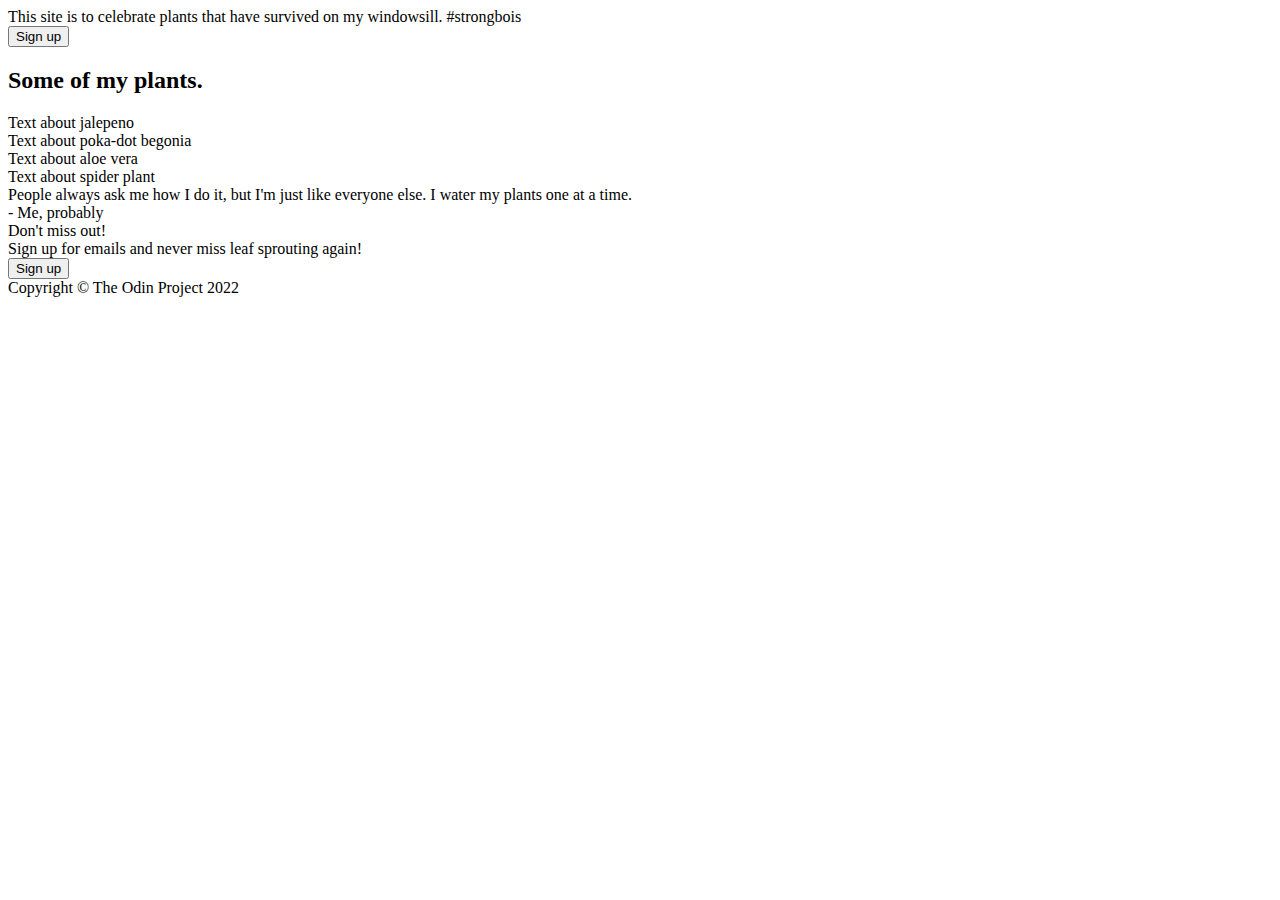
==== landing-page/index.html @ 9ab82fb2 "draft landing page layout" ====
<html lang="en">

<head>
    <meta charset="UTF-8">
    <meta http-equiv="X-UA-Compatible" content="IE=edge">
    <meta name="viewport" content="width=device-width, initial-scale=1.0">
    <title>Bay Window Gardener</title>
</head>

<body>
    <div class="header">
        <div class="logo">
            <img src="" alt="">
        </div>
        <div class="headerlinks">
            <a href=""></a>
            <a href=""></a>
            <a href=""></a>
        </div>
    </div>
    <div class="titleandimage">
        <div class="title">
            <title>This is a PlantSite</title>
            <div>This site is to celebrate plants that have survived on my windowsill. #strongbois</div>
            <button>Sign up</button>
        </div>
        <div class="image">
            <img src="" alt="">
        </div>
    </div>
    <div class="sectwo">
        <div class="h2">
            <h2>Some of my plants.</h2>
        </div>
        <div class="plantpics">
            <div class="plant">
                <img src="" alt="">
                <div>Text about jalepeno</div>
            </div>
            <div class="plant">
                <img src="" alt="">
                <div>Text about poka-dot begonia</div>
            </div>
            <div class="plant">
                <img src="" alt="">
                <div>Text about aloe vera</div>
            </div>
            <div class="plant">
                <img src="" alt="">
                <div>Text about spider plant</div>
            </div>
        </div>
    </div>
    <div class="secthree">
        <div>People always ask me how I do it, but I'm just like everyone else. I water my plants one at a time.</div>
        <div> - Me, probably</div>
    </div>
    <div class="secfour">
        <div class="signupbox">
            <div class="signtext">
                <div>Don't miss out!</div>
                <div>Sign up for emails and never miss leaf sprouting again!</div>
            </div>
            <div class="button">
                <button>Sign up</button>
            </div>
        </div>
    </div>
    <div class="footer">
        <div>Copyright © The Odin Project 2022</div>
    </div>
</body>

</html>
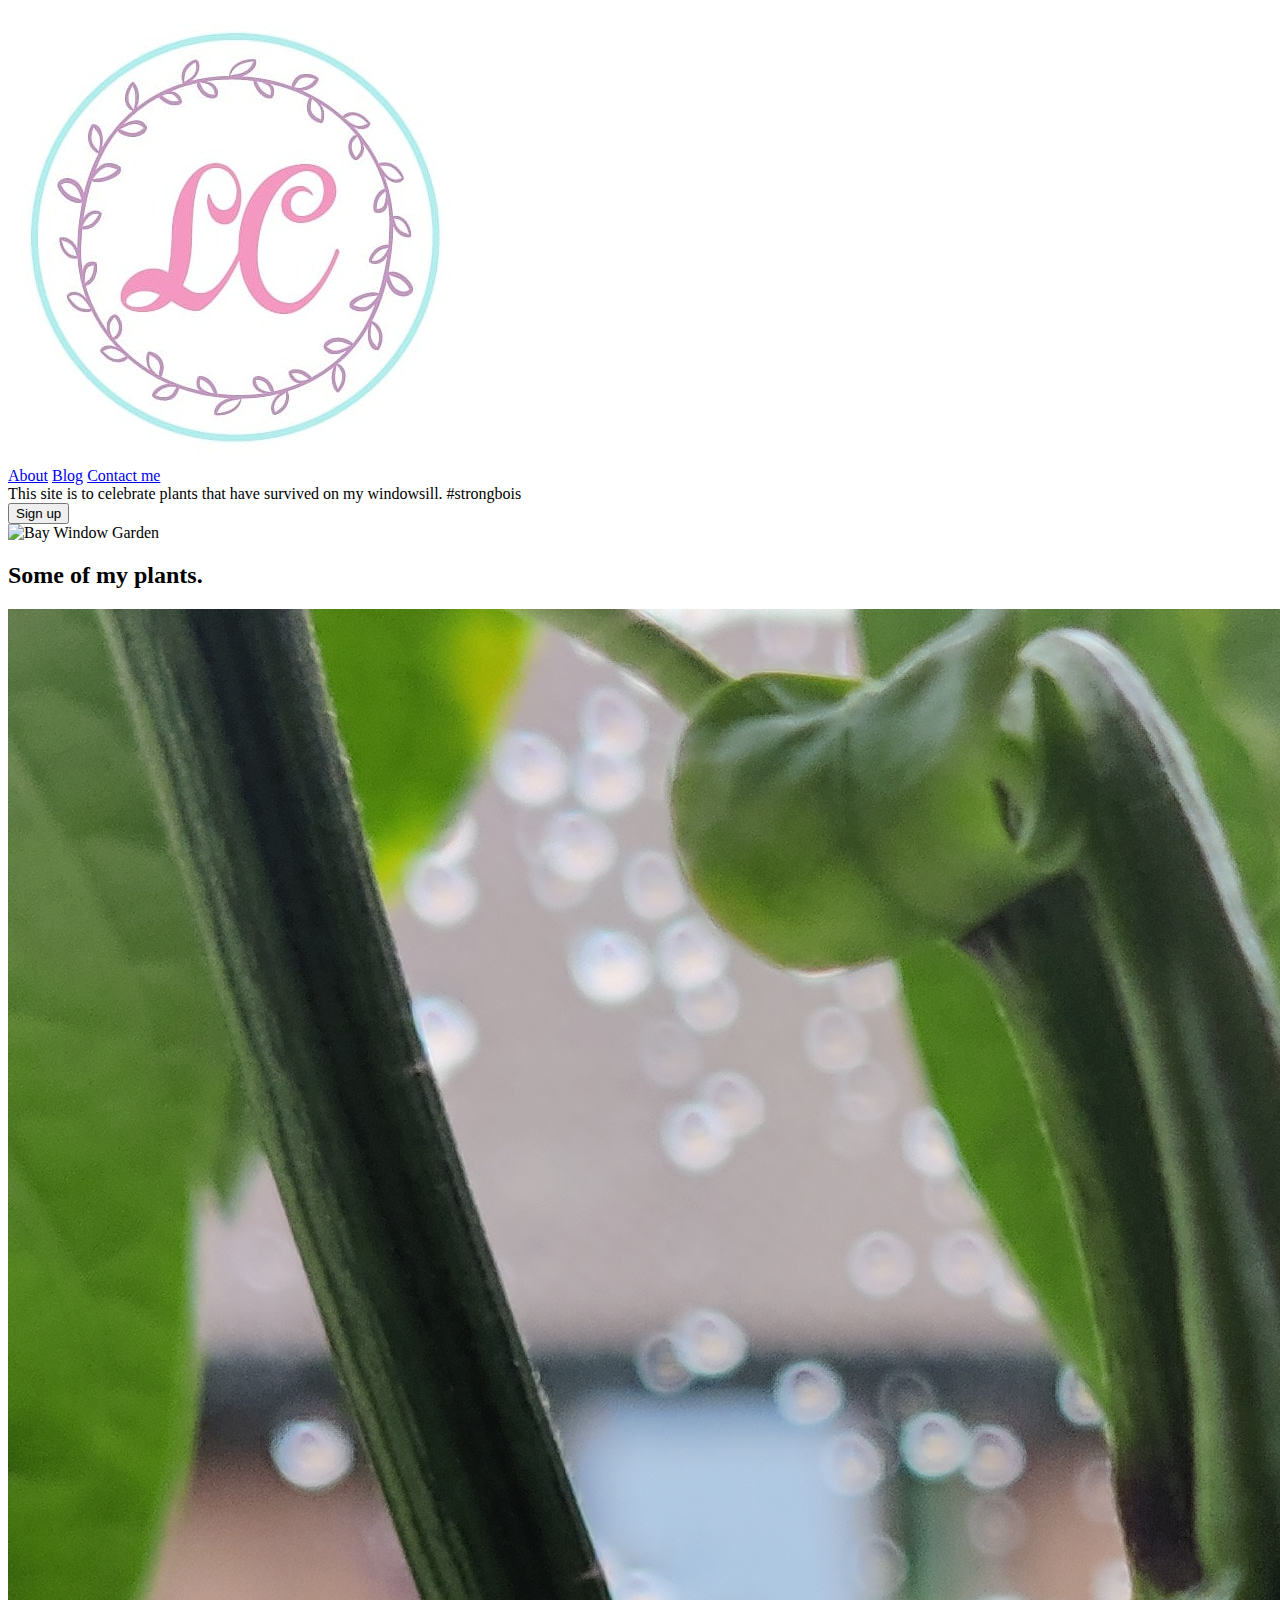
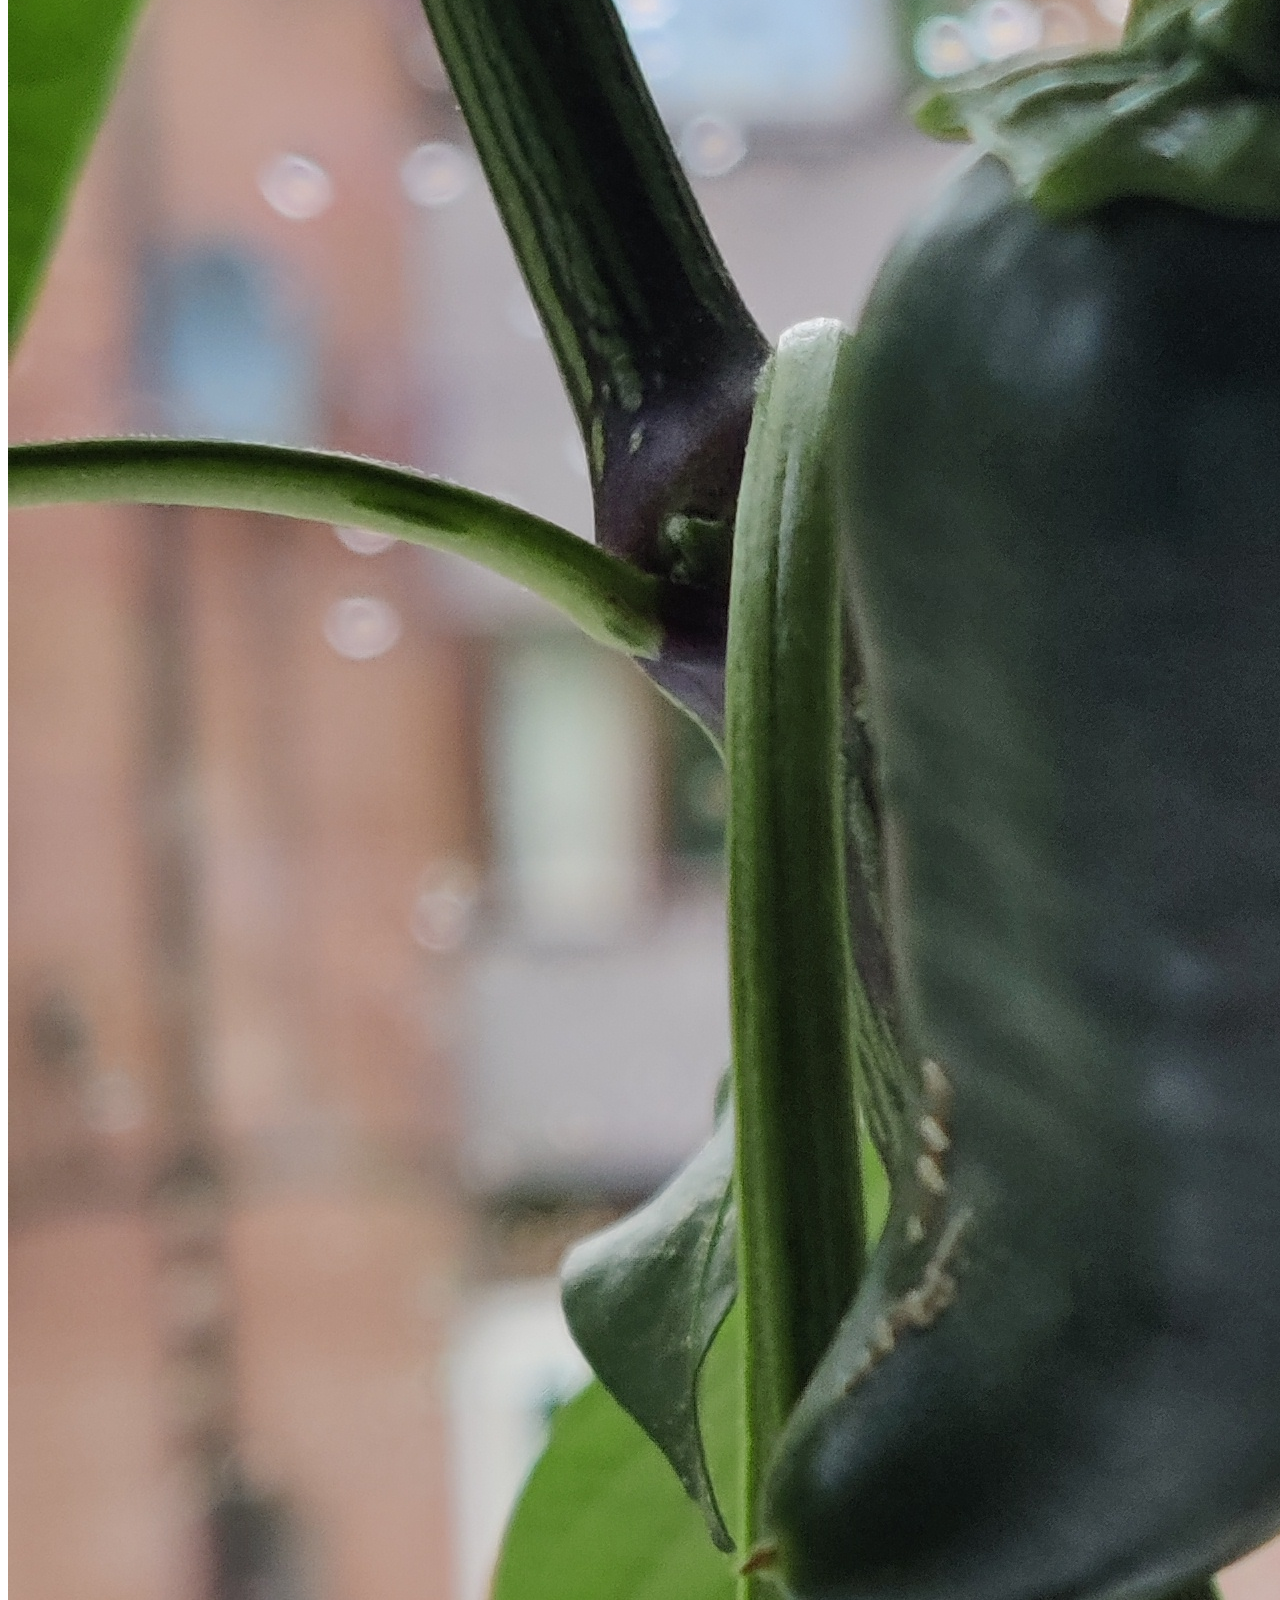
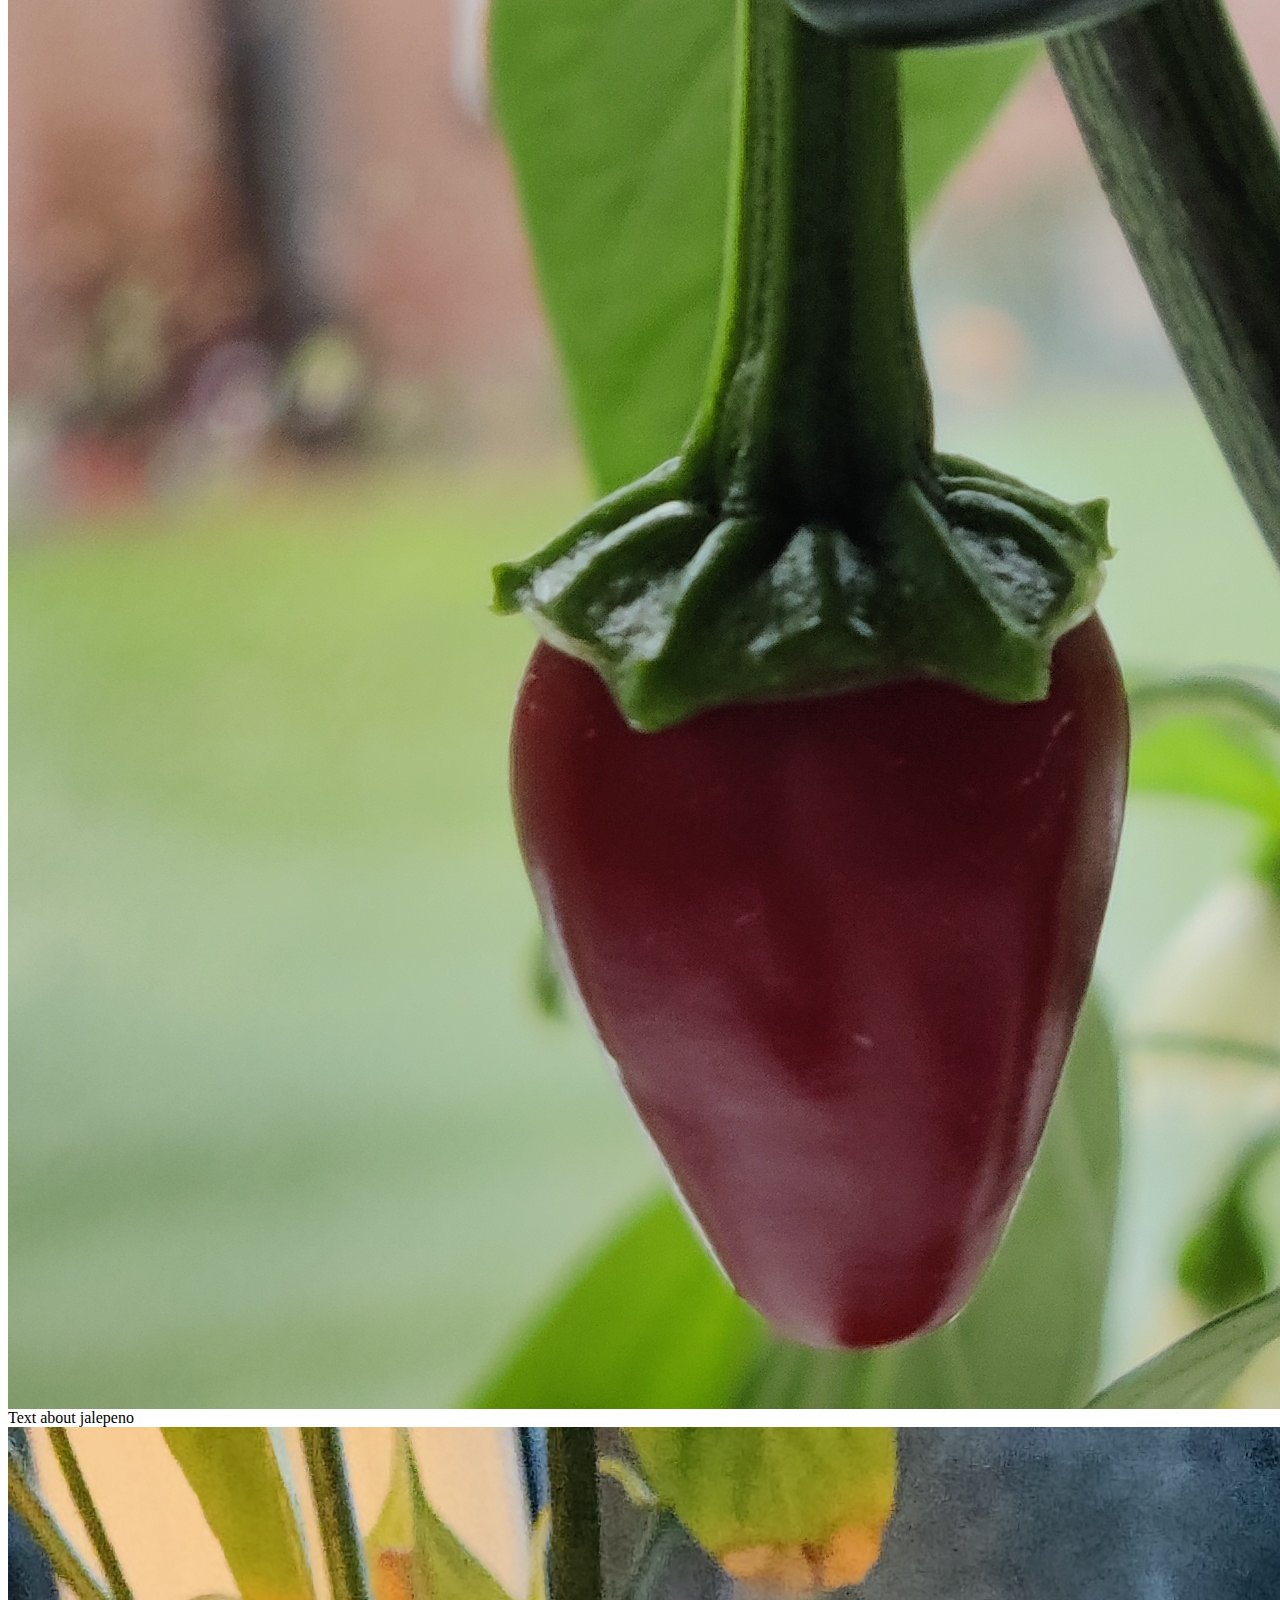
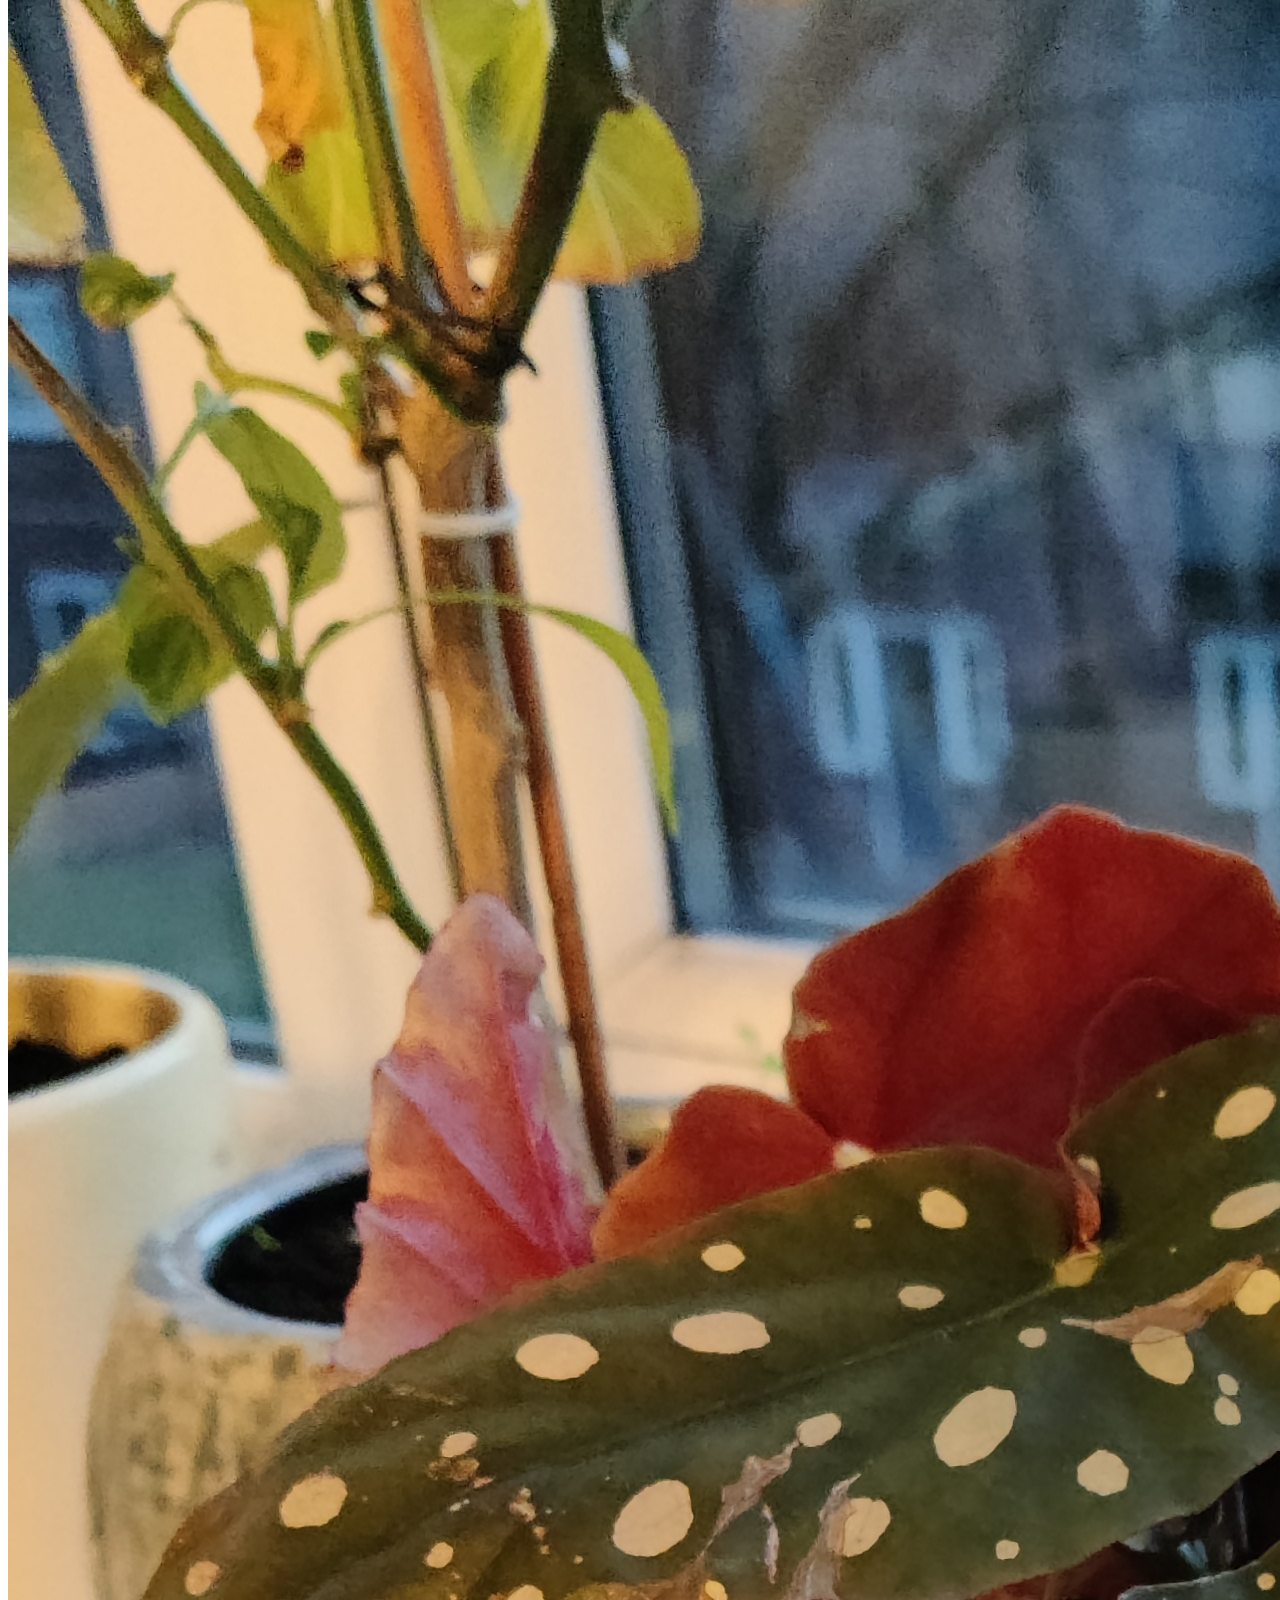
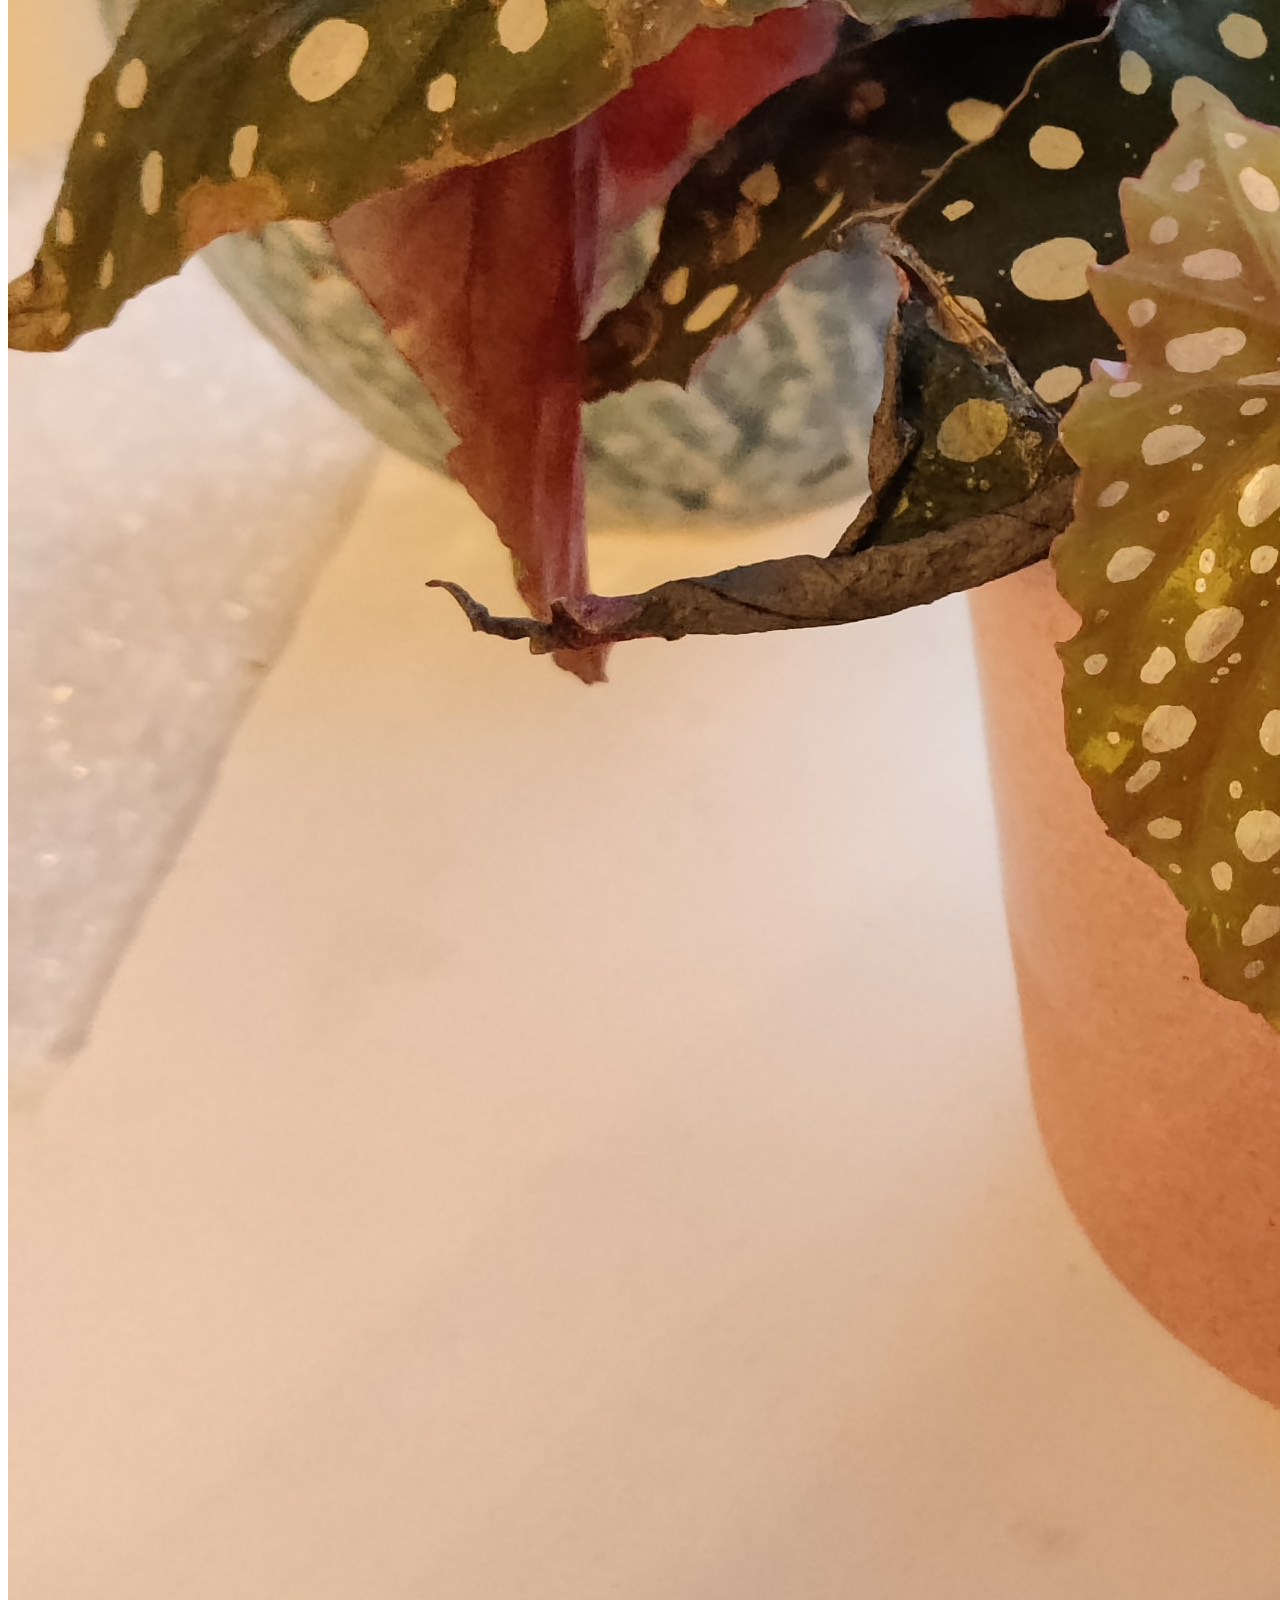
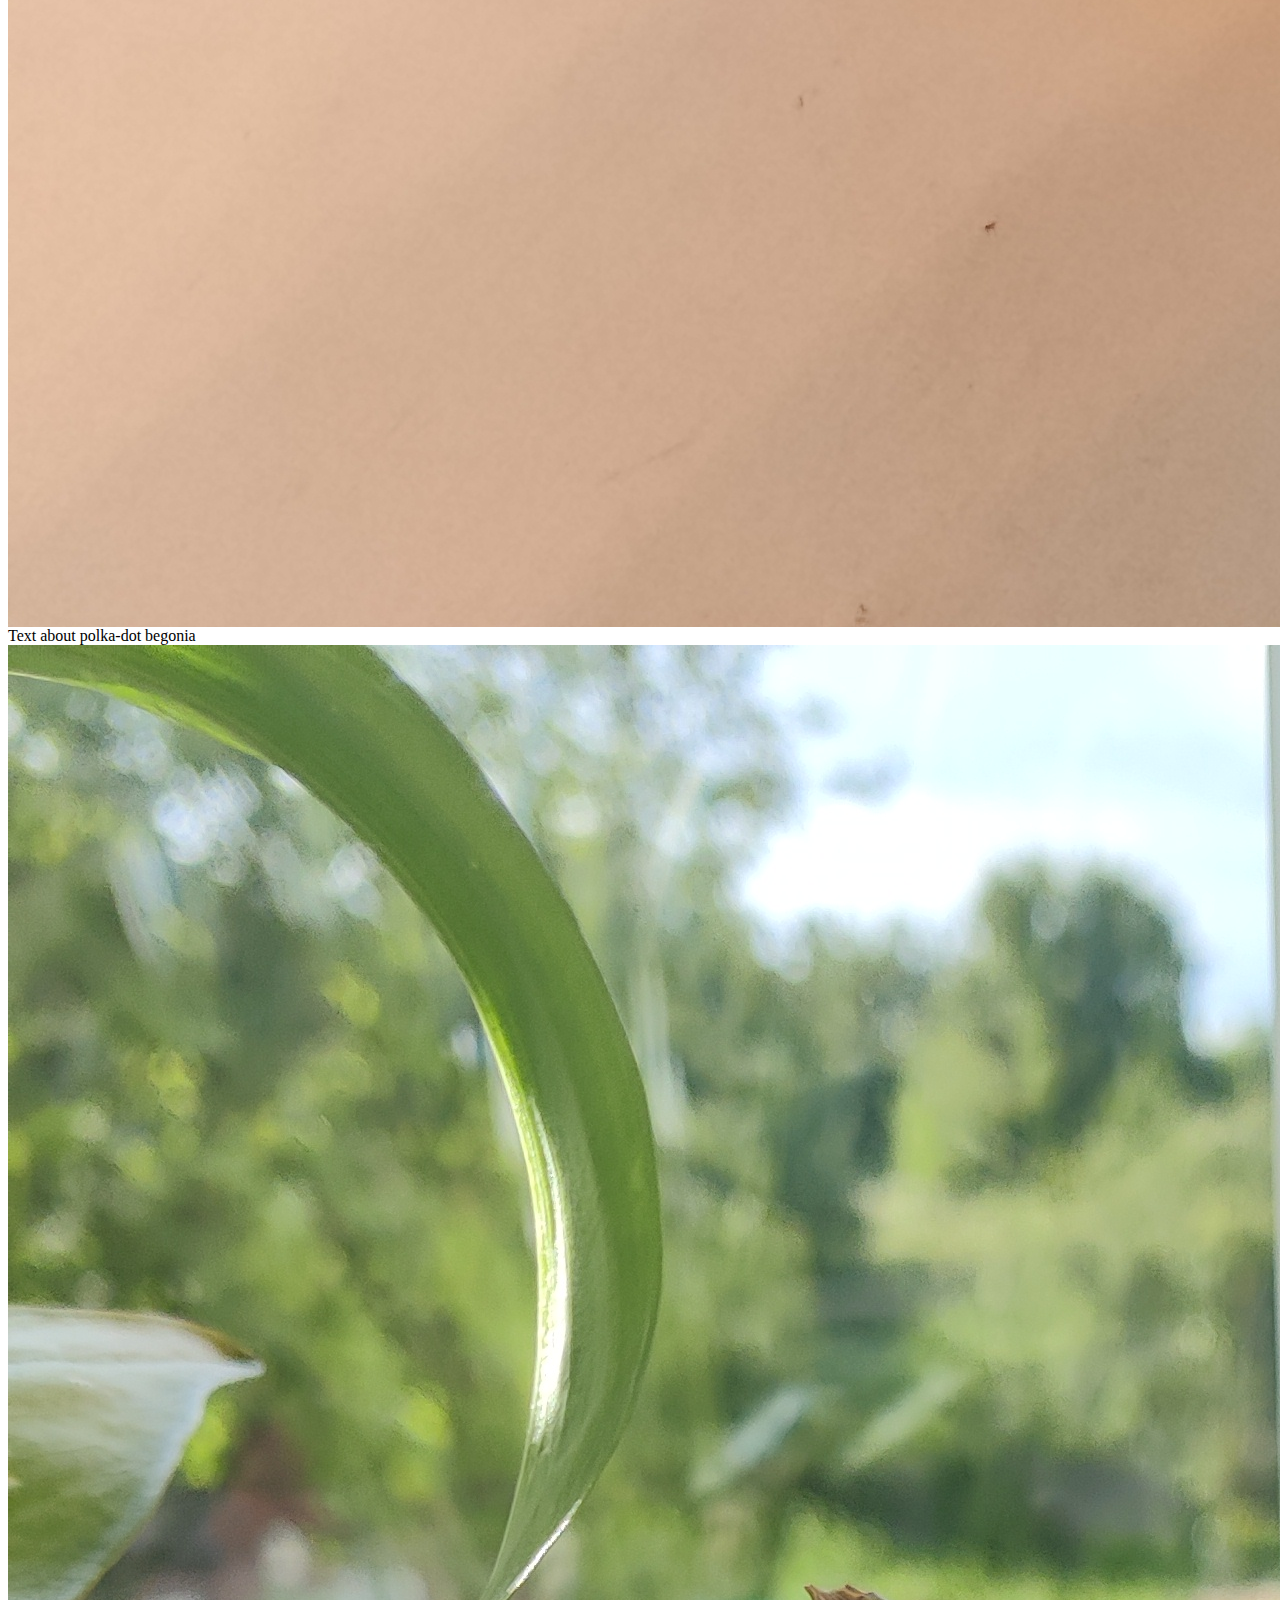
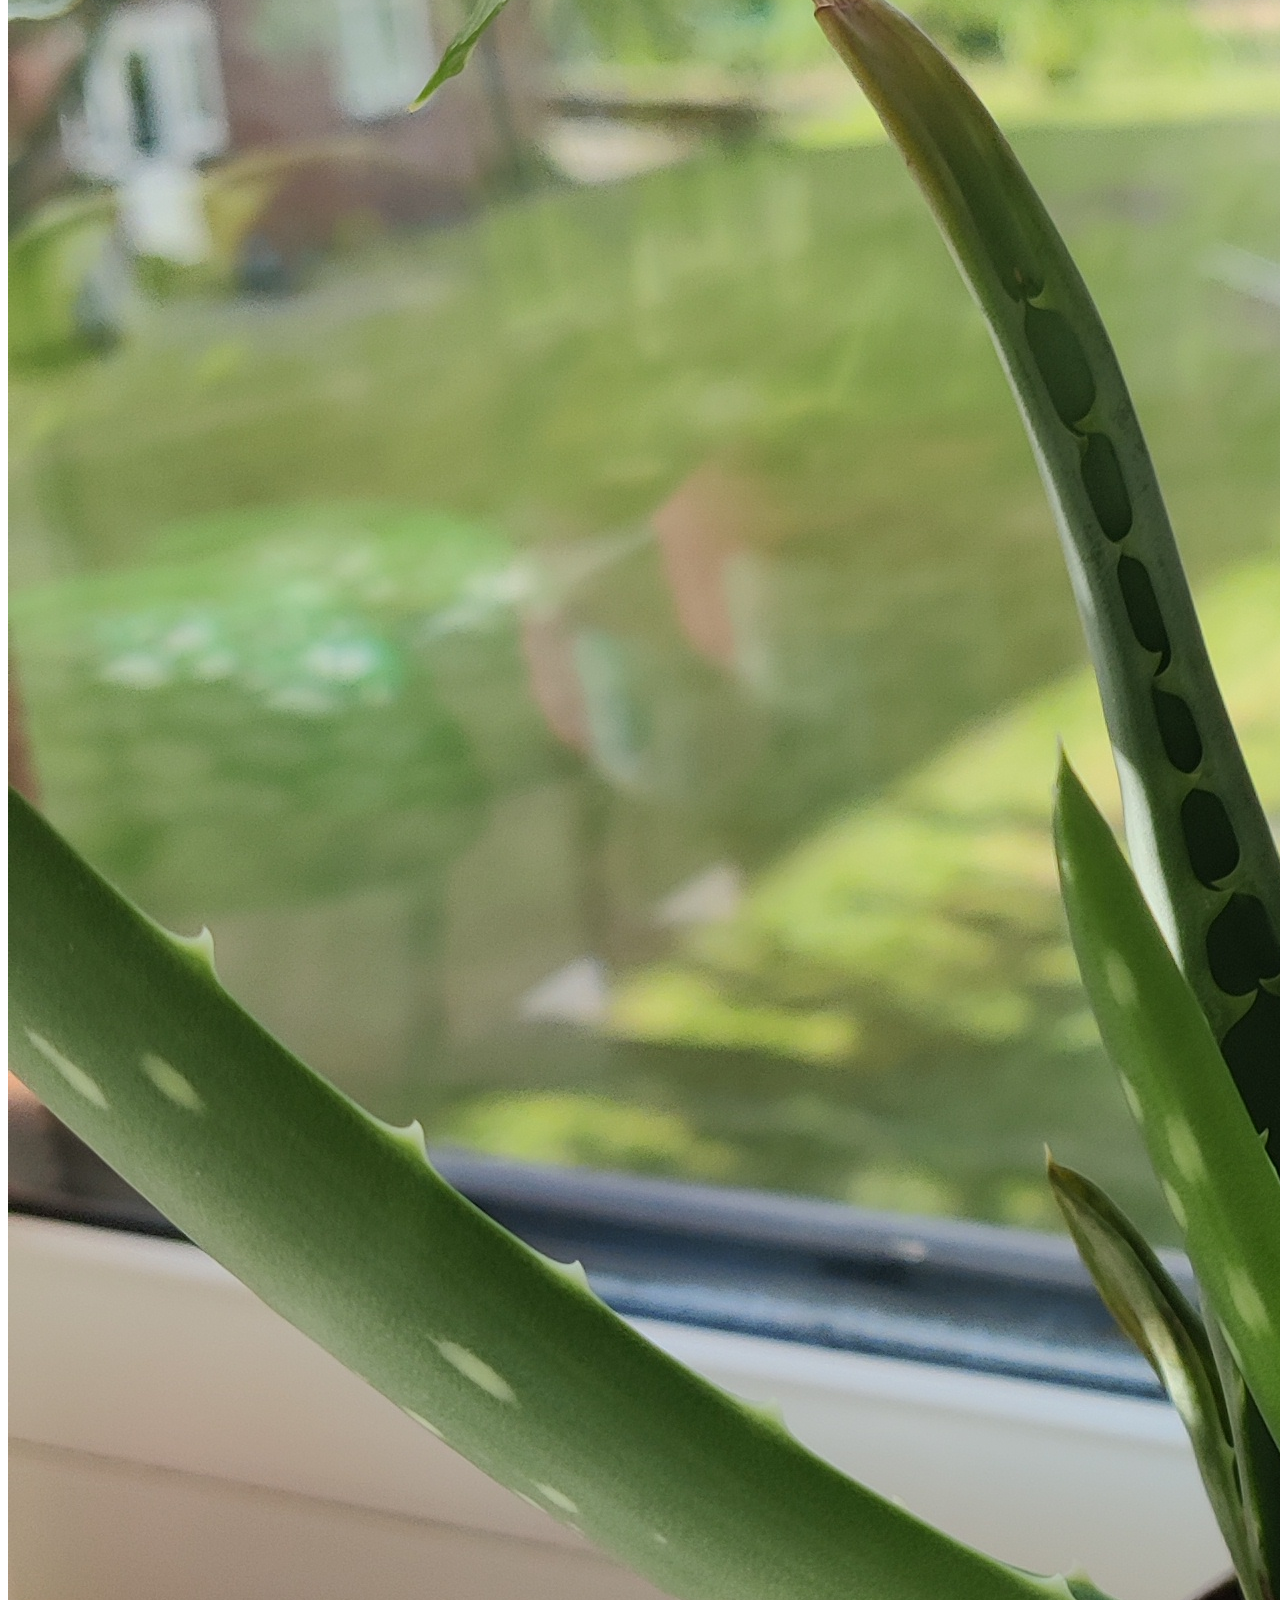
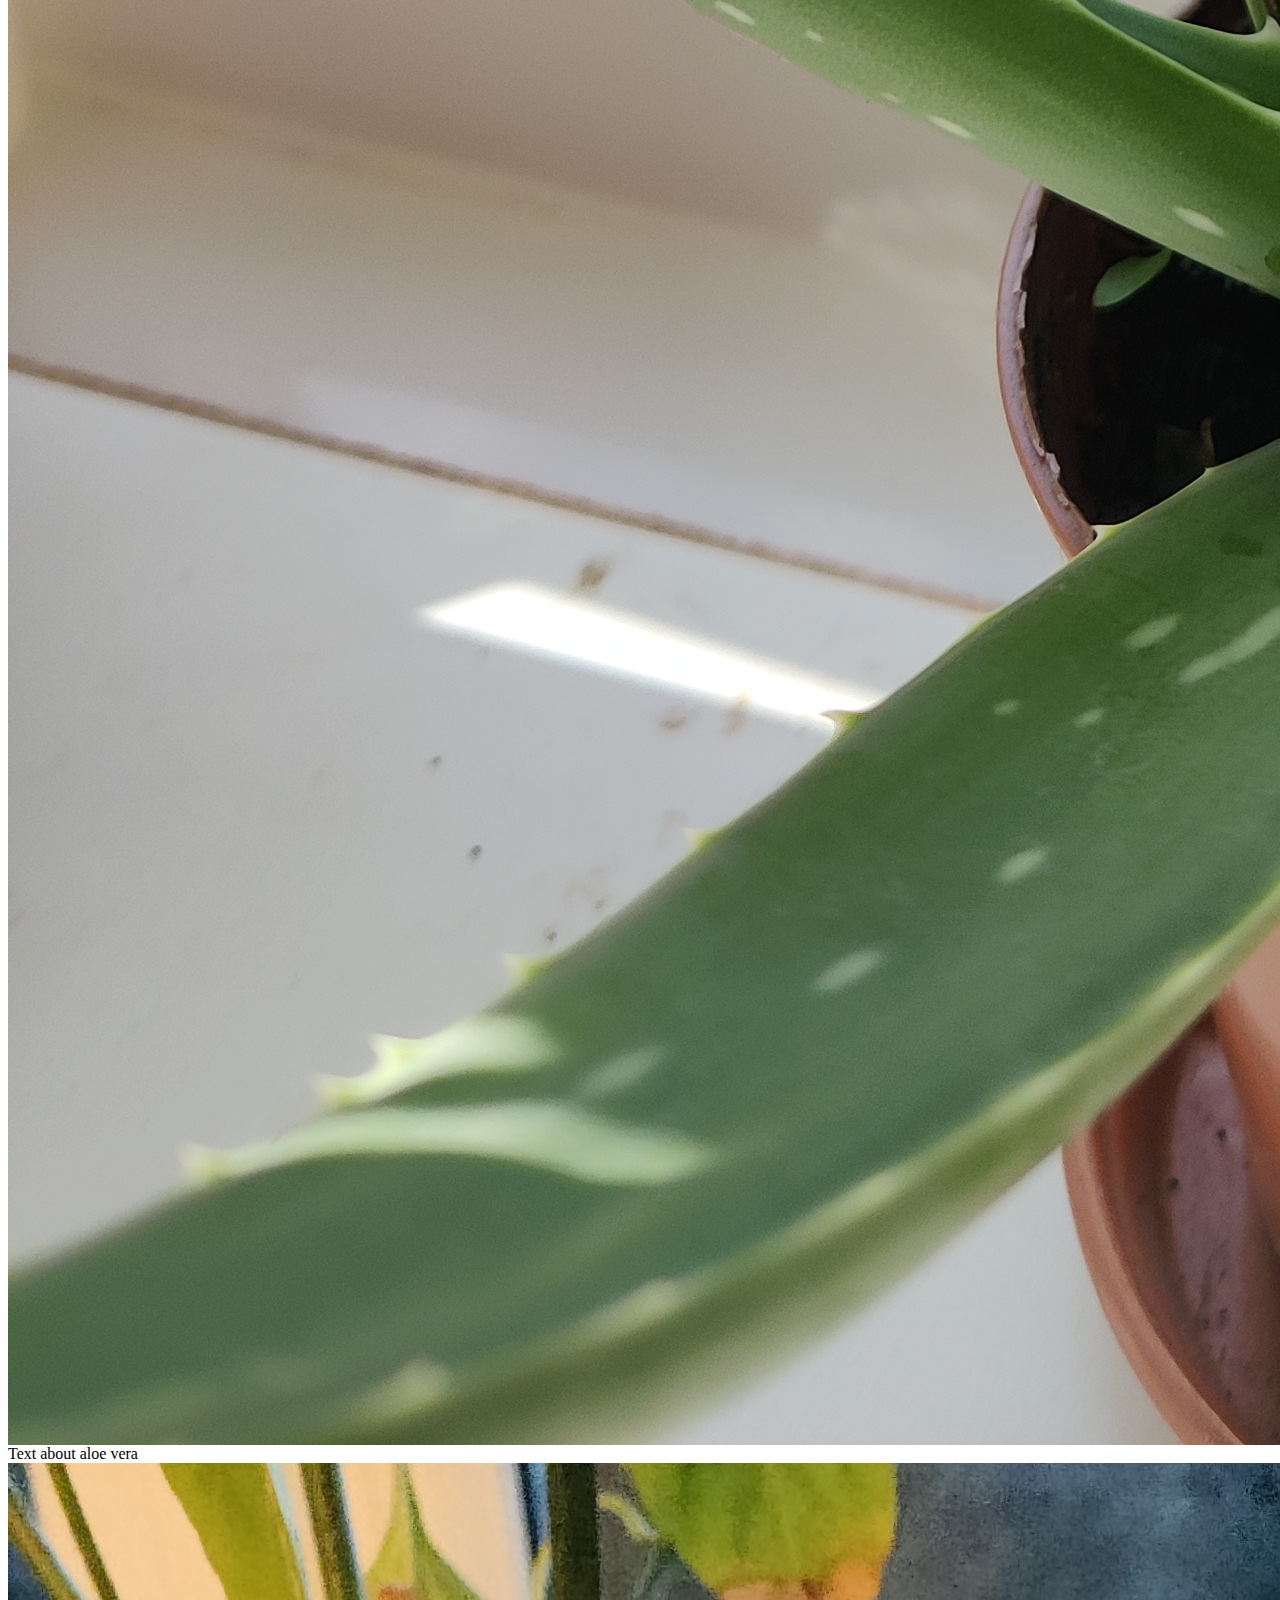
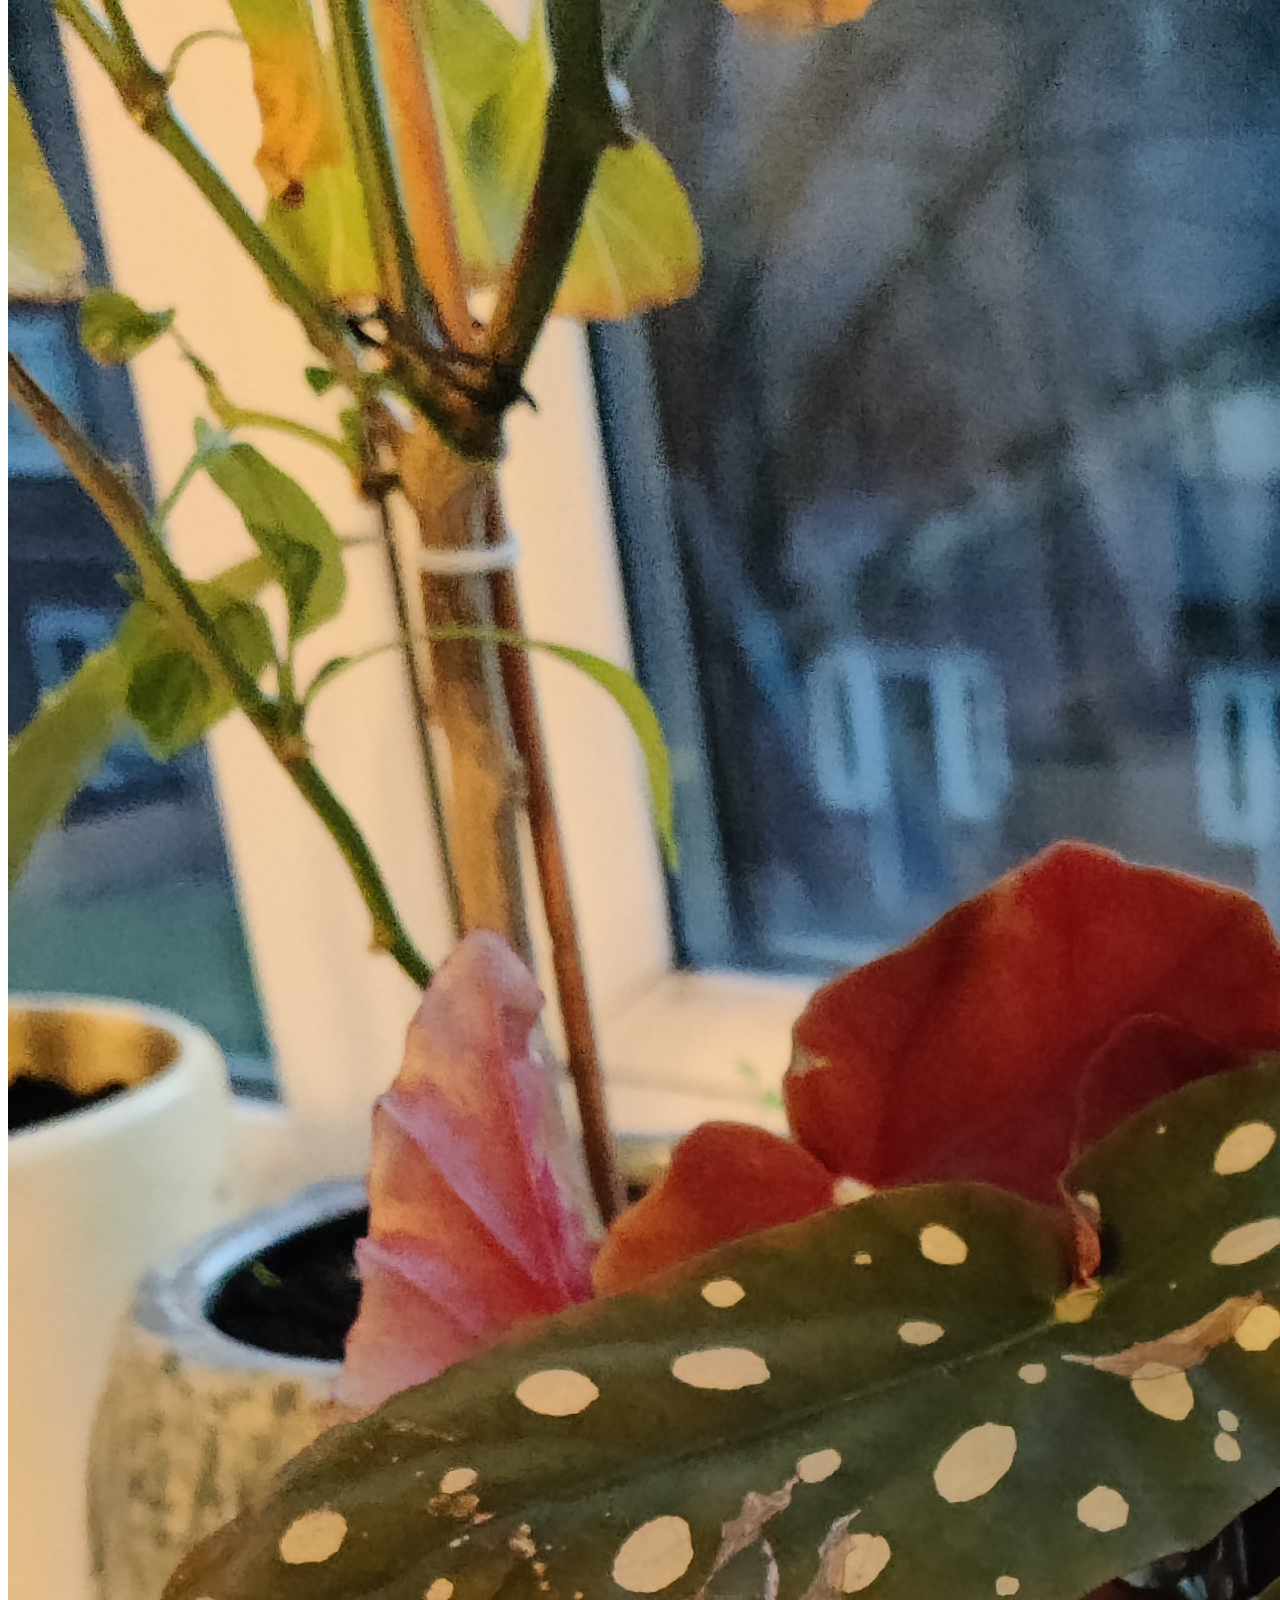
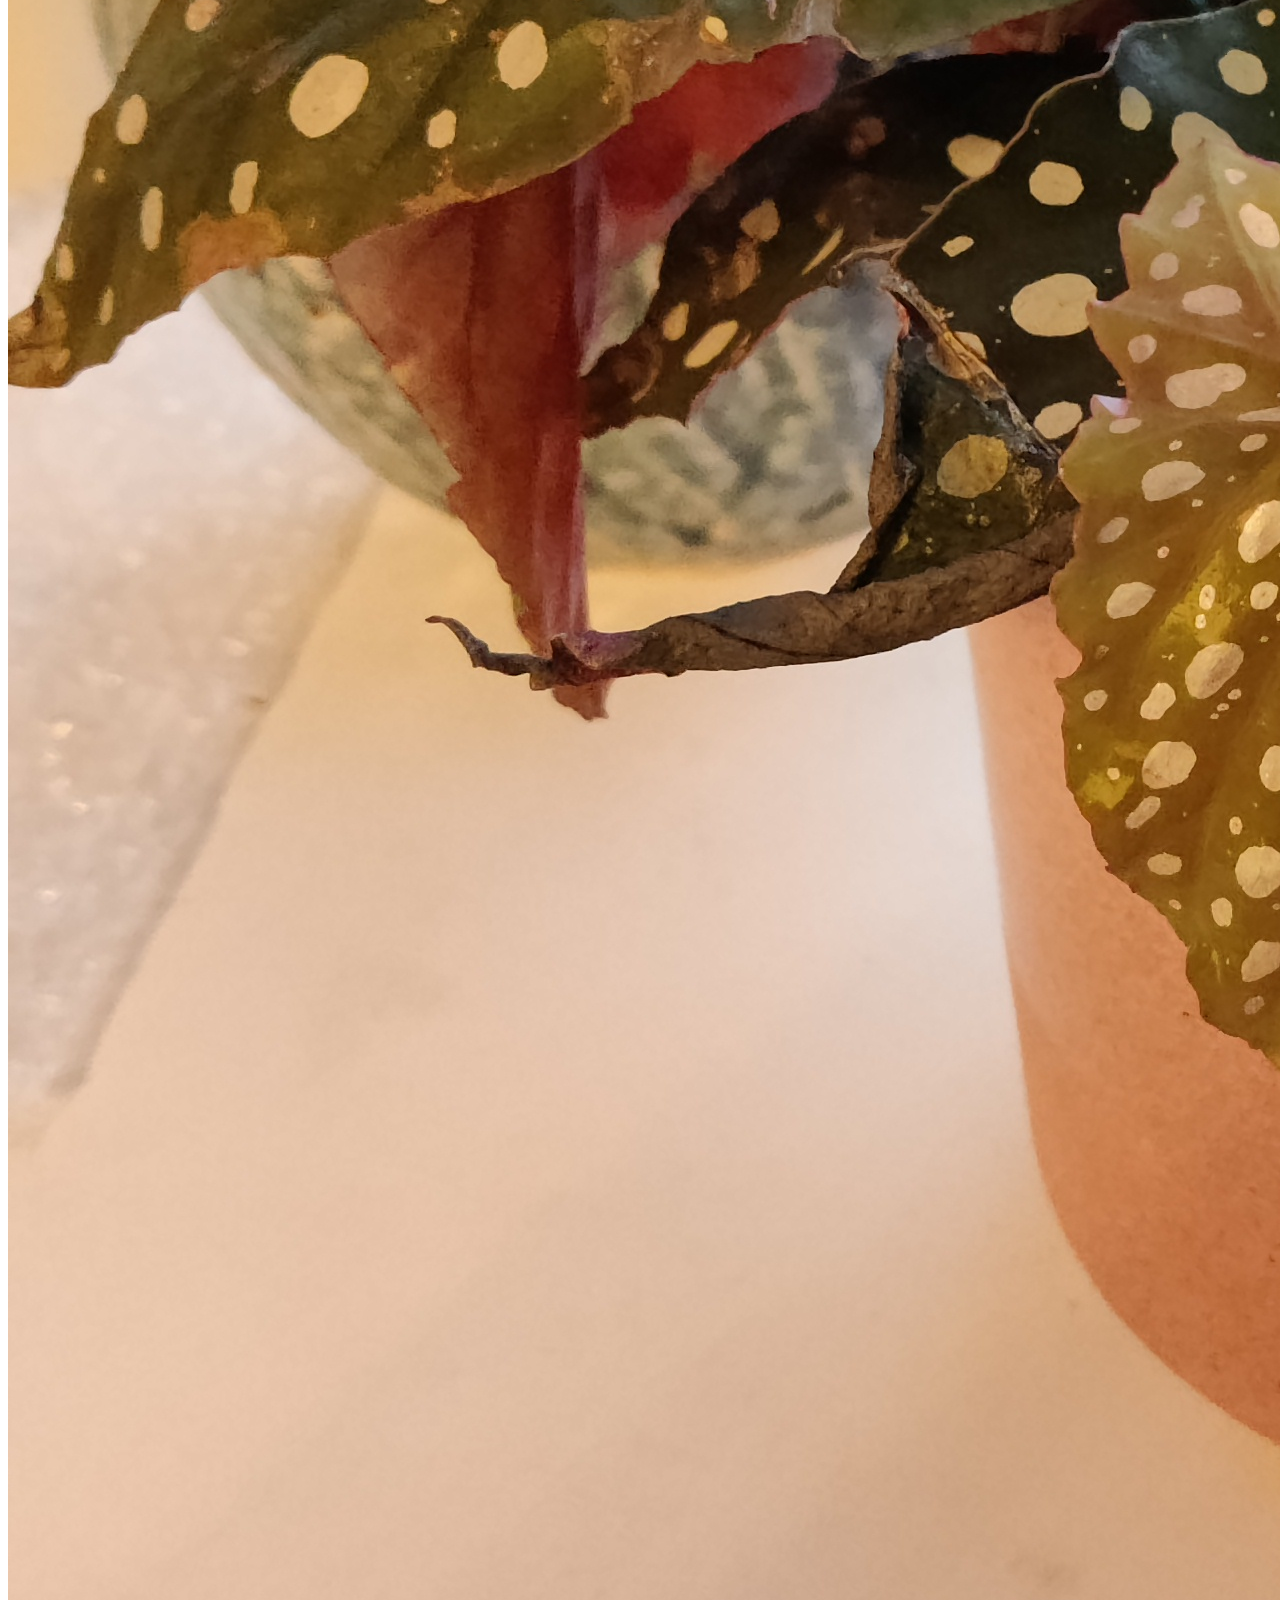
==== commit f43c04a8: "index with images and links" ====
--- a/landing-page/index.html
+++ b/landing-page/index.html
@@ -10,12 +10,12 @@
 <body>
     <div class="header">
         <div class="logo">
-            <img src="" alt="">
+            <img src="images/logo.jpg" alt="LC Logo">
         </div>
         <div class="headerlinks">
-            <a href=""></a>
-            <a href=""></a>
-            <a href=""></a>
+            <a href="#">About</a>
+            <a href="#">Blog</a>
+            <a href="#">Contact me</a>
         </div>
     </div>
     <div class="titleandimage">
@@ -25,7 +25,7 @@
             <button>Sign up</button>
         </div>
         <div class="image">
-            <img src="" alt="">
+            <img src="images/windowsill.jpg" alt="Bay Window Garden">
         </div>
     </div>
     <div class="sectwo">
@@ -34,19 +34,19 @@
         </div>
         <div class="plantpics">
             <div class="plant">
-                <img src="" alt="">
+                <img src="images/jplant.jpg" alt="jalepeno plant">
                 <div>Text about jalepeno</div>
             </div>
             <div class="plant">
-                <img src="" alt="">
-                <div>Text about poka-dot begonia</div>
+                <img src="images/polkadot.jpg" alt="polka-dot begonia">
+                <div>Text about polka-dot begonia</div>
             </div>
             <div class="plant">
-                <img src="" alt="">
+                <img src="images/aloe.jpg" alt="aloe vera">
                 <div>Text about aloe vera</div>
             </div>
             <div class="plant">
-                <img src="" alt="">
+                <img src="images/polkadot.jpg" alt="spider plant">
                 <div>Text about spider plant</div>
             </div>
         </div>
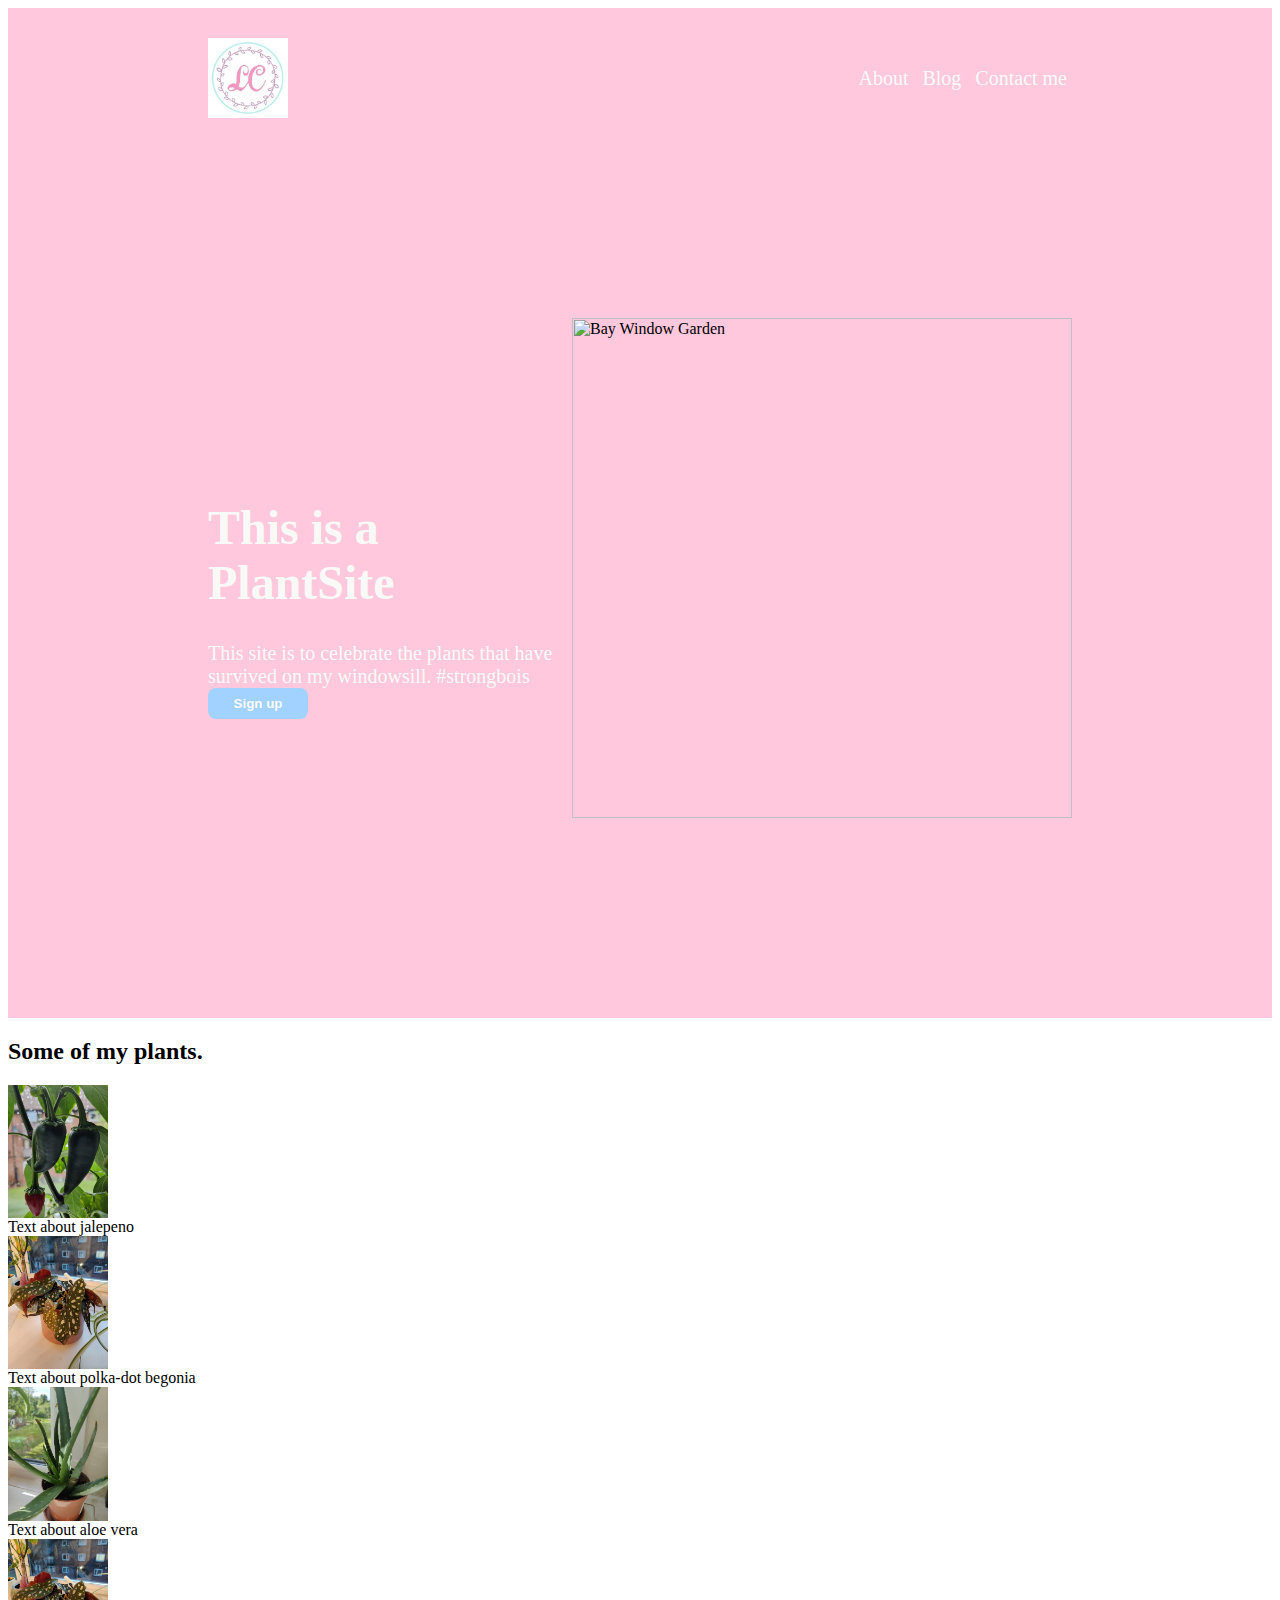
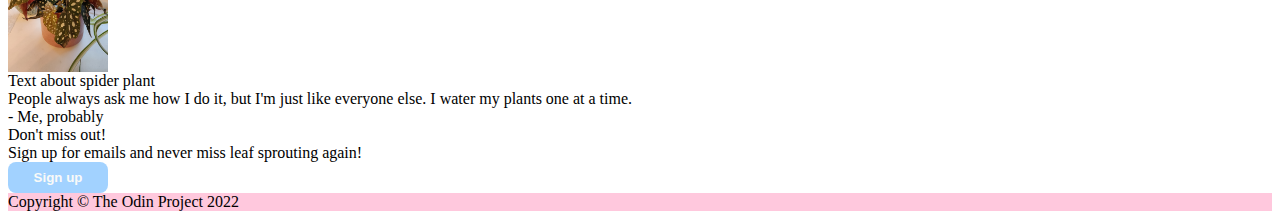
==== commit e3065f3a: "section one layout" ====
--- a/landing-page/index.html
+++ b/landing-page/index.html
@@ -5,27 +5,30 @@
     <meta http-equiv="X-UA-Compatible" content="IE=edge">
     <meta name="viewport" content="width=device-width, initial-scale=1.0">
     <title>Bay Window Gardener</title>
+    <link rel="stylesheet" href="style.css">
 </head>
 
 <body>
-    <div class="header">
-        <div class="logo">
-            <img src="images/logo.jpg" alt="LC Logo">
+    <div class="secone">
+        <div class="header">
+            <div class="logo">
+                <img src="images/logo.jpg" alt="LC Logo" width="80px" height="80px">
+            </div>
+            <div class="headerlinks">
+                <a href="#">About</a>
+                <a href="#">Blog</a>
+                <a href="#">Contact me</a>
+            </div>
         </div>
-        <div class="headerlinks">
-            <a href="#">About</a>
-            <a href="#">Blog</a>
-            <a href="#">Contact me</a>
-        </div>
-    </div>
-    <div class="titleandimage">
-        <div class="title">
-            <title>This is a PlantSite</title>
-            <div>This site is to celebrate plants that have survived on my windowsill. #strongbois</div>
-            <button>Sign up</button>
-        </div>
-        <div class="image">
-            <img src="images/windowsill.jpg" alt="Bay Window Garden">
+        <div class="titleandimage">
+            <div class="title">
+                <h1>This is a PlantSite</h1>
+                <div>This site is to celebrate the plants that have survived on my windowsill. #strongbois</div>
+                <button>Sign up</button>
+            </div>
+            <div class="image">
+                <img src="images/windowsill.jpg" alt="Bay Window Garden" width="500px" height="auto">
+            </div>
         </div>
     </div>
     <div class="sectwo">
@@ -34,19 +37,19 @@
         </div>
         <div class="plantpics">
             <div class="plant">
-                <img src="images/jplant.jpg" alt="jalepeno plant">
+                <img src="images/jplant.jpg" alt="jalepeno plant" width="100px" height="auto">
                 <div>Text about jalepeno</div>
             </div>
             <div class="plant">
-                <img src="images/polkadot.jpg" alt="polka-dot begonia">
+                <img src="images/polkadot.jpg" alt="polka-dot begonia" width="100px" height="auto">
                 <div>Text about polka-dot begonia</div>
             </div>
             <div class="plant">
-                <img src="images/aloe.jpg" alt="aloe vera">
+                <img src="images/aloe.jpg" alt="aloe vera" width="100px" height="auto">
                 <div>Text about aloe vera</div>
             </div>
             <div class="plant">
-                <img src="images/polkadot.jpg" alt="spider plant">
+                <img src="images/polkadot.jpg" alt="spider plant" width="100px" height="auto">
                 <div>Text about spider plant</div>
             </div>
         </div>
--- a/landing-page/style.css
+++ b/landing-page/style.css
@@ -0,0 +1,71 @@
+/* section one  to do = fix margins*/
+.secone {
+    background-color: #ffc8dd;
+    display: flex;
+    flex-direction: column;
+    justify-content: space-between;
+}
+
+a {
+    font-size: 20px;
+    color: #f9faf8;
+    padding: 5px;
+    text-decoration: none;
+}
+
+.header {
+    display: flex;
+    flex-direction: row;
+    justify-content: space-between;
+    align-items: center;
+    margin-top: 30px;
+    margin-left: 200px;
+    margin-right: 200px;
+}
+
+.titleandimage {
+    display: flex;
+    flex-direction: row;
+    margin: 200px;
+    justify-content: space-between;
+    align-items: center;
+}
+
+button {
+    width: 100px;
+    background-color: #a2d2ff;
+    color: #f9faf8;
+    font-weight: bolder;
+    border-radius: 8px;
+    border: #a2d2ff;
+    padding: 8px;
+}
+
+.title {
+    display: flex;
+    flex-direction: column;
+    color: #f9faf8;
+    font-size: 20px;
+    width: 400px;
+    height: 200px;
+    justify-content: space-between;
+}
+
+h1 {
+    font-size: 48px;
+    font-weight: bold;
+}
+
+
+
+/* section two */
+
+
+/* section three */
+
+/* section four */
+
+/* footer */
+.footer {
+    background-color: #ffc8dd;
+}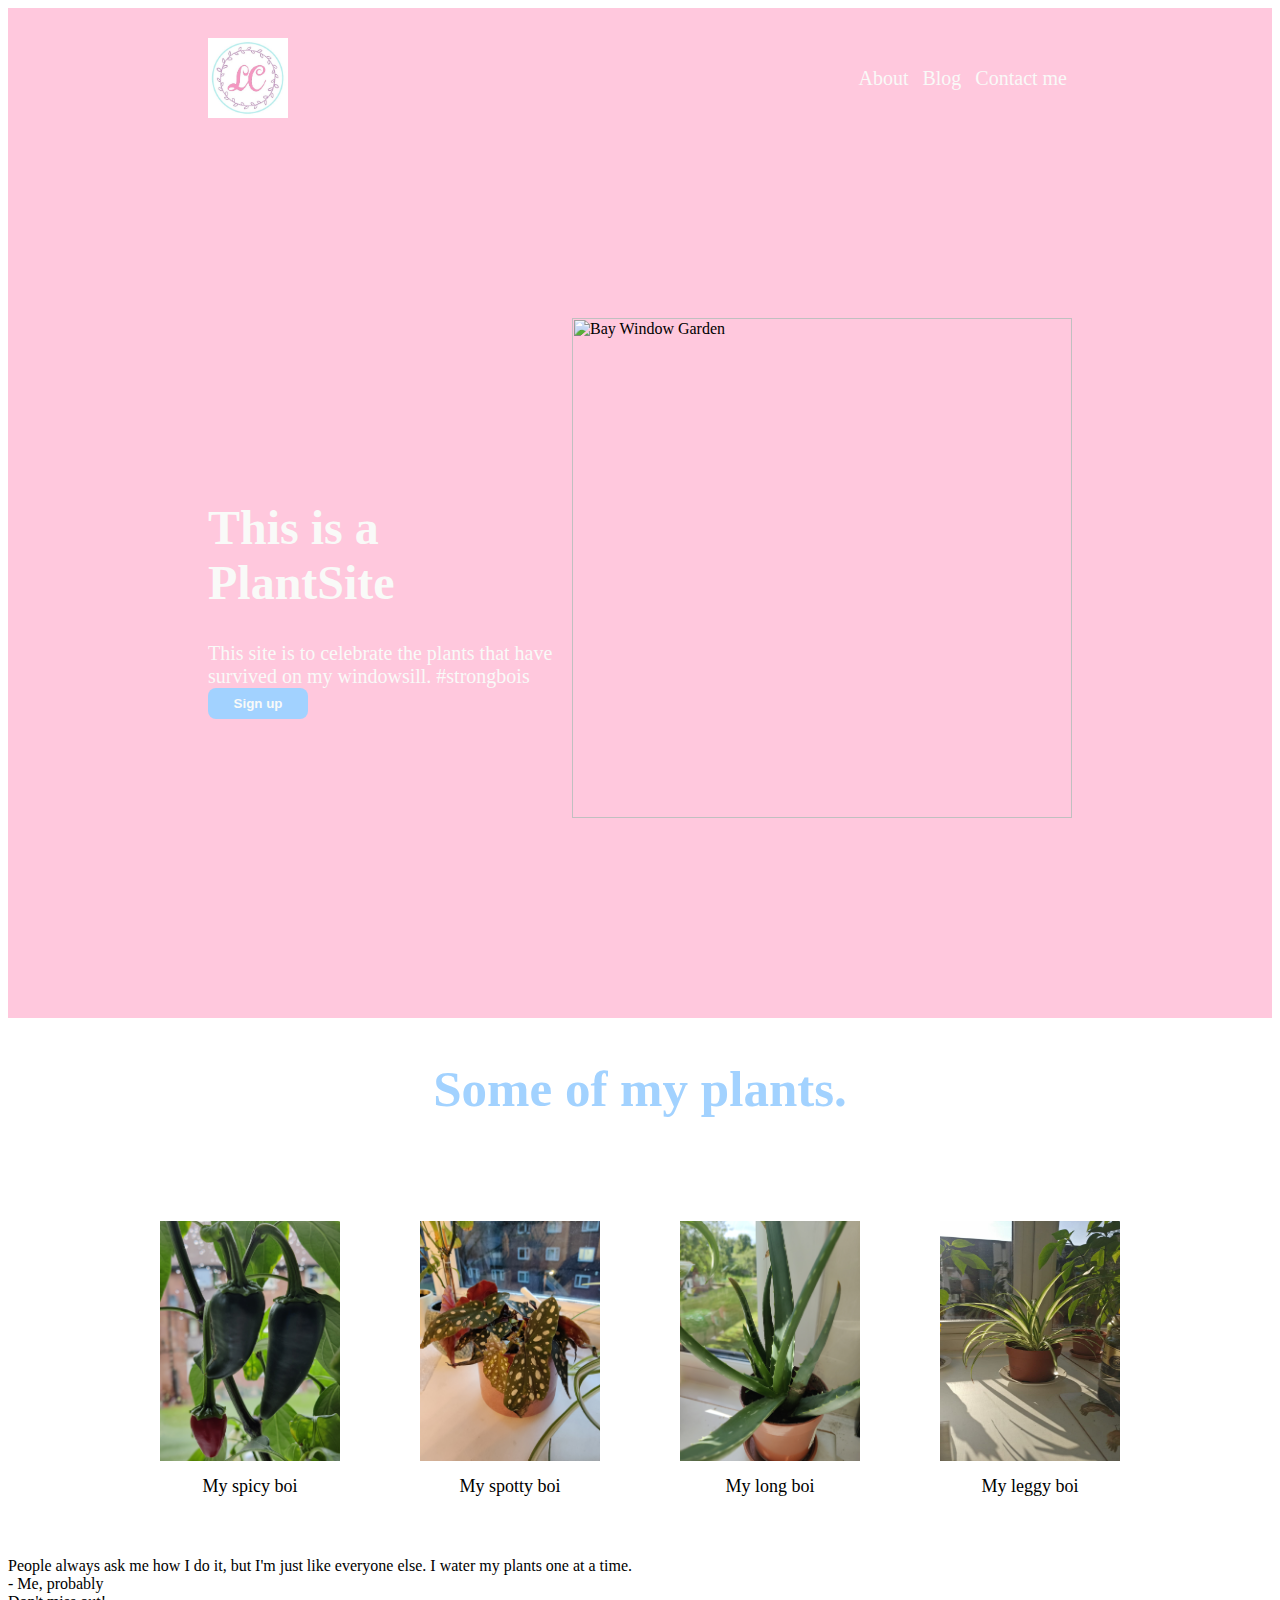
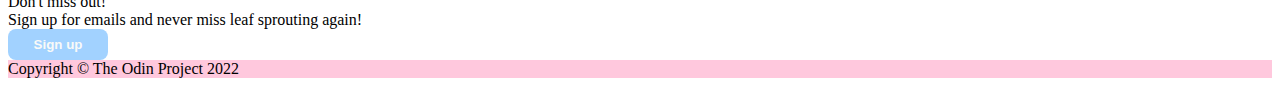
==== commit aab949c6: "section two layout" ====
--- a/landing-page/index.html
+++ b/landing-page/index.html
@@ -37,20 +37,20 @@
         </div>
         <div class="plantpics">
             <div class="plant">
-                <img src="images/jplant.jpg" alt="jalepeno plant" width="100px" height="auto">
-                <div>Text about jalepeno</div>
+                <img src="images/jplant.jpg" alt="jalepeno plant" width="180px" height="auto">
+                <div>My spicy boi</div>
             </div>
             <div class="plant">
-                <img src="images/polkadot.jpg" alt="polka-dot begonia" width="100px" height="auto">
-                <div>Text about polka-dot begonia</div>
+                <img src="images/polkadot.jpg" alt="polka-dot begonia" width="180px" height="auto">
+                <div>My spotty boi</div>
             </div>
             <div class="plant">
-                <img src="images/aloe.jpg" alt="aloe vera" width="100px" height="auto">
-                <div>Text about aloe vera</div>
+                <img src="images/aloe.jpg" alt="aloe vera" width="180px" height="auto">
+                <div>My long boi</div>
             </div>
             <div class="plant">
-                <img src="images/polkadot.jpg" alt="spider plant" width="100px" height="auto">
-                <div>Text about spider plant</div>
+                <img src="images/spider.jpg" alt="spider plant" width="180px" height="240">
+                <div>My leggy boi</div>
             </div>
         </div>
     </div>
--- a/landing-page/style.css
+++ b/landing-page/style.css
@@ -59,7 +59,34 @@
 
 
 /* section two */
+.sectwo {
+    display: flex;
+    flex-direction: column;
+    align-items: center;
+}
 
+.h2 {
+    font-size: 34px;
+    font-weight: bold;
+    color: #a2d2ff;
+}
+
+.plantpics {
+    display: flex;
+    flex-direction: row;
+    justify-content: space-between;
+}
+
+.plant {
+    width: 140px;
+    margin: 60px;
+    border: 20px;
+    display: flex;
+    flex-direction: column;
+    align-items: center;
+    font-size: 18px;
+    gap: 15px;
+}
 
 /* section three */
 
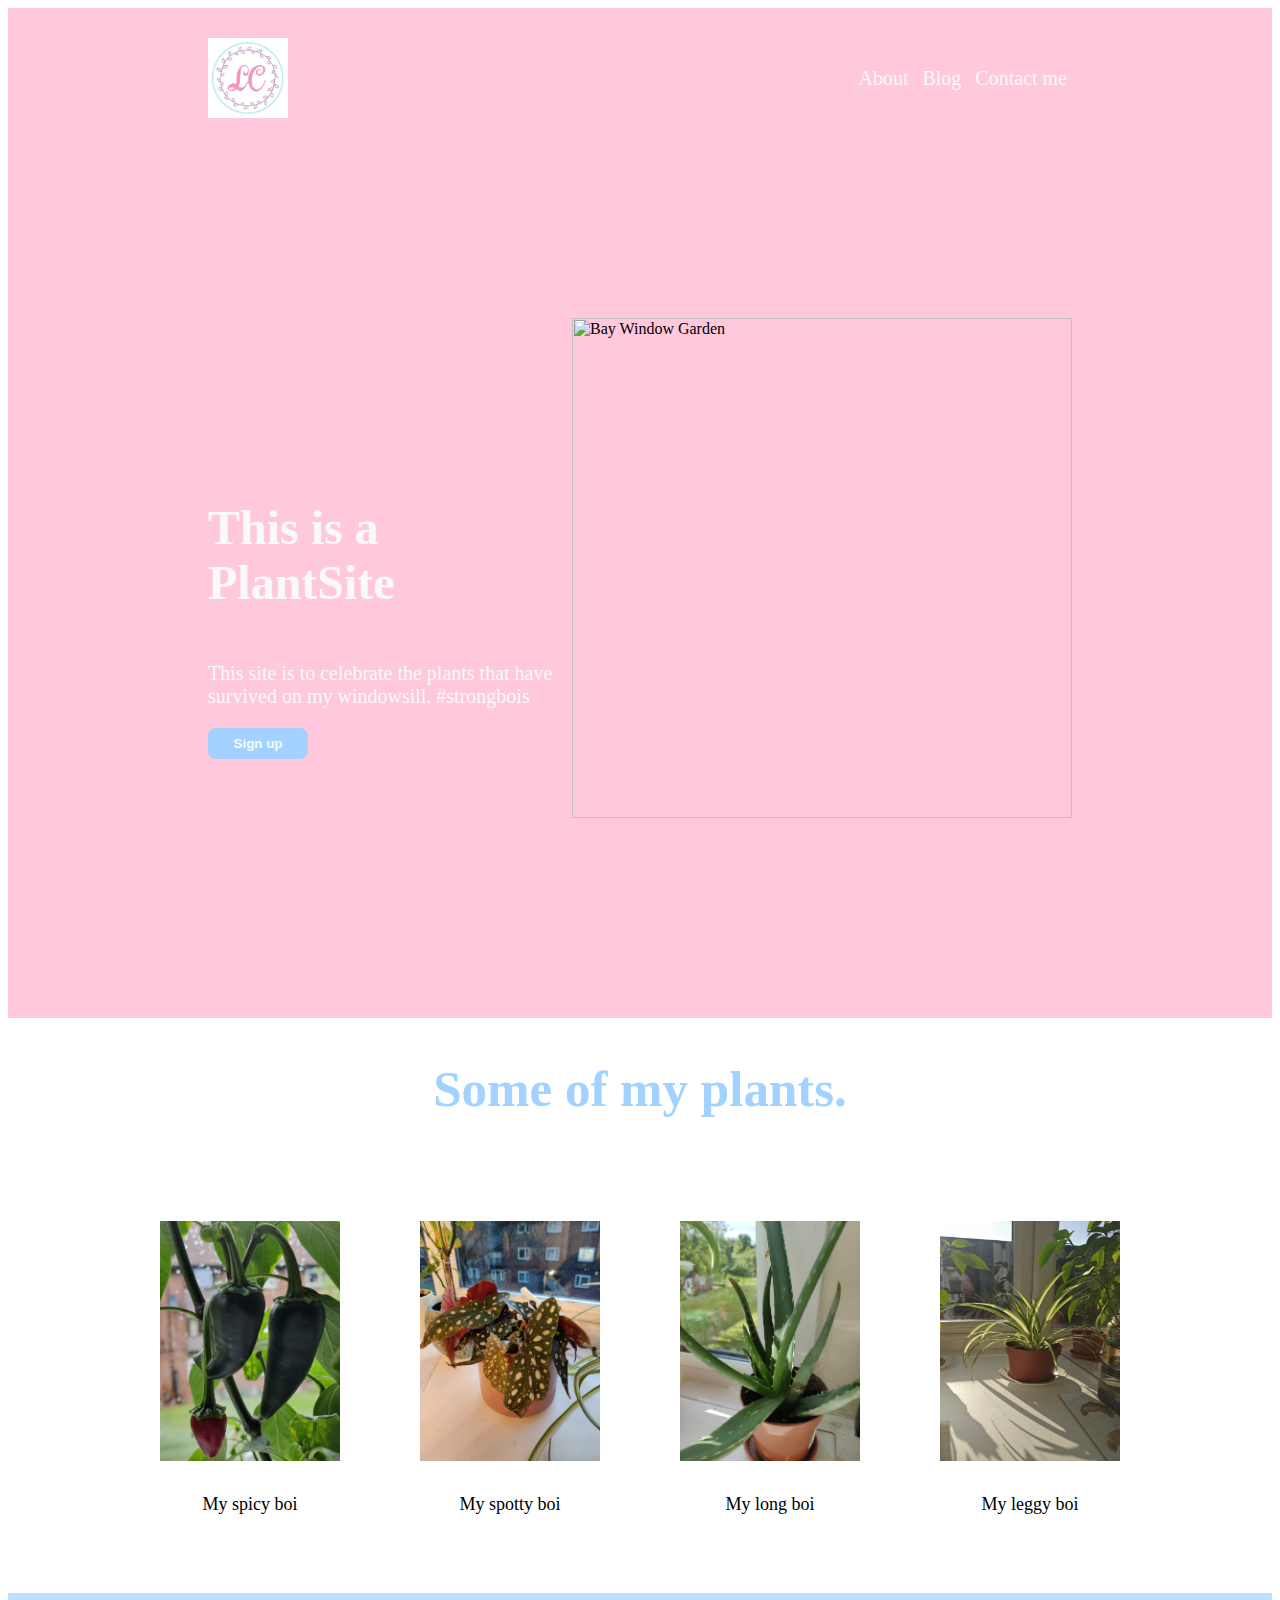
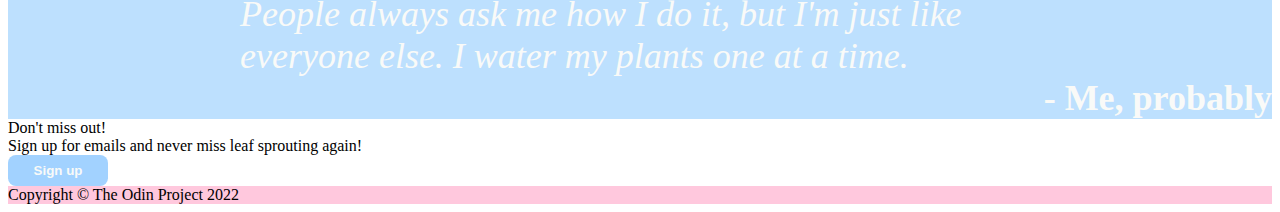
==== commit 861de41c: "section three layout" ====
--- a/landing-page/index.html
+++ b/landing-page/index.html
@@ -23,7 +23,7 @@
         <div class="titleandimage">
             <div class="title">
                 <h1>This is a PlantSite</h1>
-                <div>This site is to celebrate the plants that have survived on my windowsill. #strongbois</div>
+                <p>This site is to celebrate the plants that have survived on my windowsill. #strongbois</p>
                 <button>Sign up</button>
             </div>
             <div class="image">
@@ -38,25 +38,25 @@
         <div class="plantpics">
             <div class="plant">
                 <img src="images/jplant.jpg" alt="jalepeno plant" width="180px" height="auto">
-                <div>My spicy boi</div>
+                <p>My spicy boi</p>
             </div>
             <div class="plant">
                 <img src="images/polkadot.jpg" alt="polka-dot begonia" width="180px" height="auto">
-                <div>My spotty boi</div>
+                <p>My spotty boi</p>
             </div>
             <div class="plant">
                 <img src="images/aloe.jpg" alt="aloe vera" width="180px" height="auto">
-                <div>My long boi</div>
+                <p>My long boi</p>
             </div>
             <div class="plant">
                 <img src="images/spider.jpg" alt="spider plant" width="180px" height="240">
-                <div>My leggy boi</div>
+                <p>My leggy boi</p>
             </div>
         </div>
     </div>
     <div class="secthree">
-        <div>People always ask me how I do it, but I'm just like everyone else. I water my plants one at a time.</div>
-        <div> - Me, probably</div>
+        <em>People always ask me how I do it, but I'm just like everyone else. I water my plants one at a time.</em>
+        <strong> - Me, probably</strong>
     </div>
     <div class="secfour">
         <div class="signupbox">
--- a/landing-page/style.css
+++ b/landing-page/style.css
@@ -89,6 +89,24 @@
 }
 
 /* section three */
+.secthree {
+    background-color: #bde0fe;
+    display: flex;
+    flex-direction: column;
+    align-items: center;
+    font-size: 36px;
+    color: #f9faf8;
+}
+
+.secthree>em {
+    width: 800px;
+}
+
+.secthree>strong {
+    display: flex;
+    align-self: flex-end;
+
+}
 
 /* section four */
 
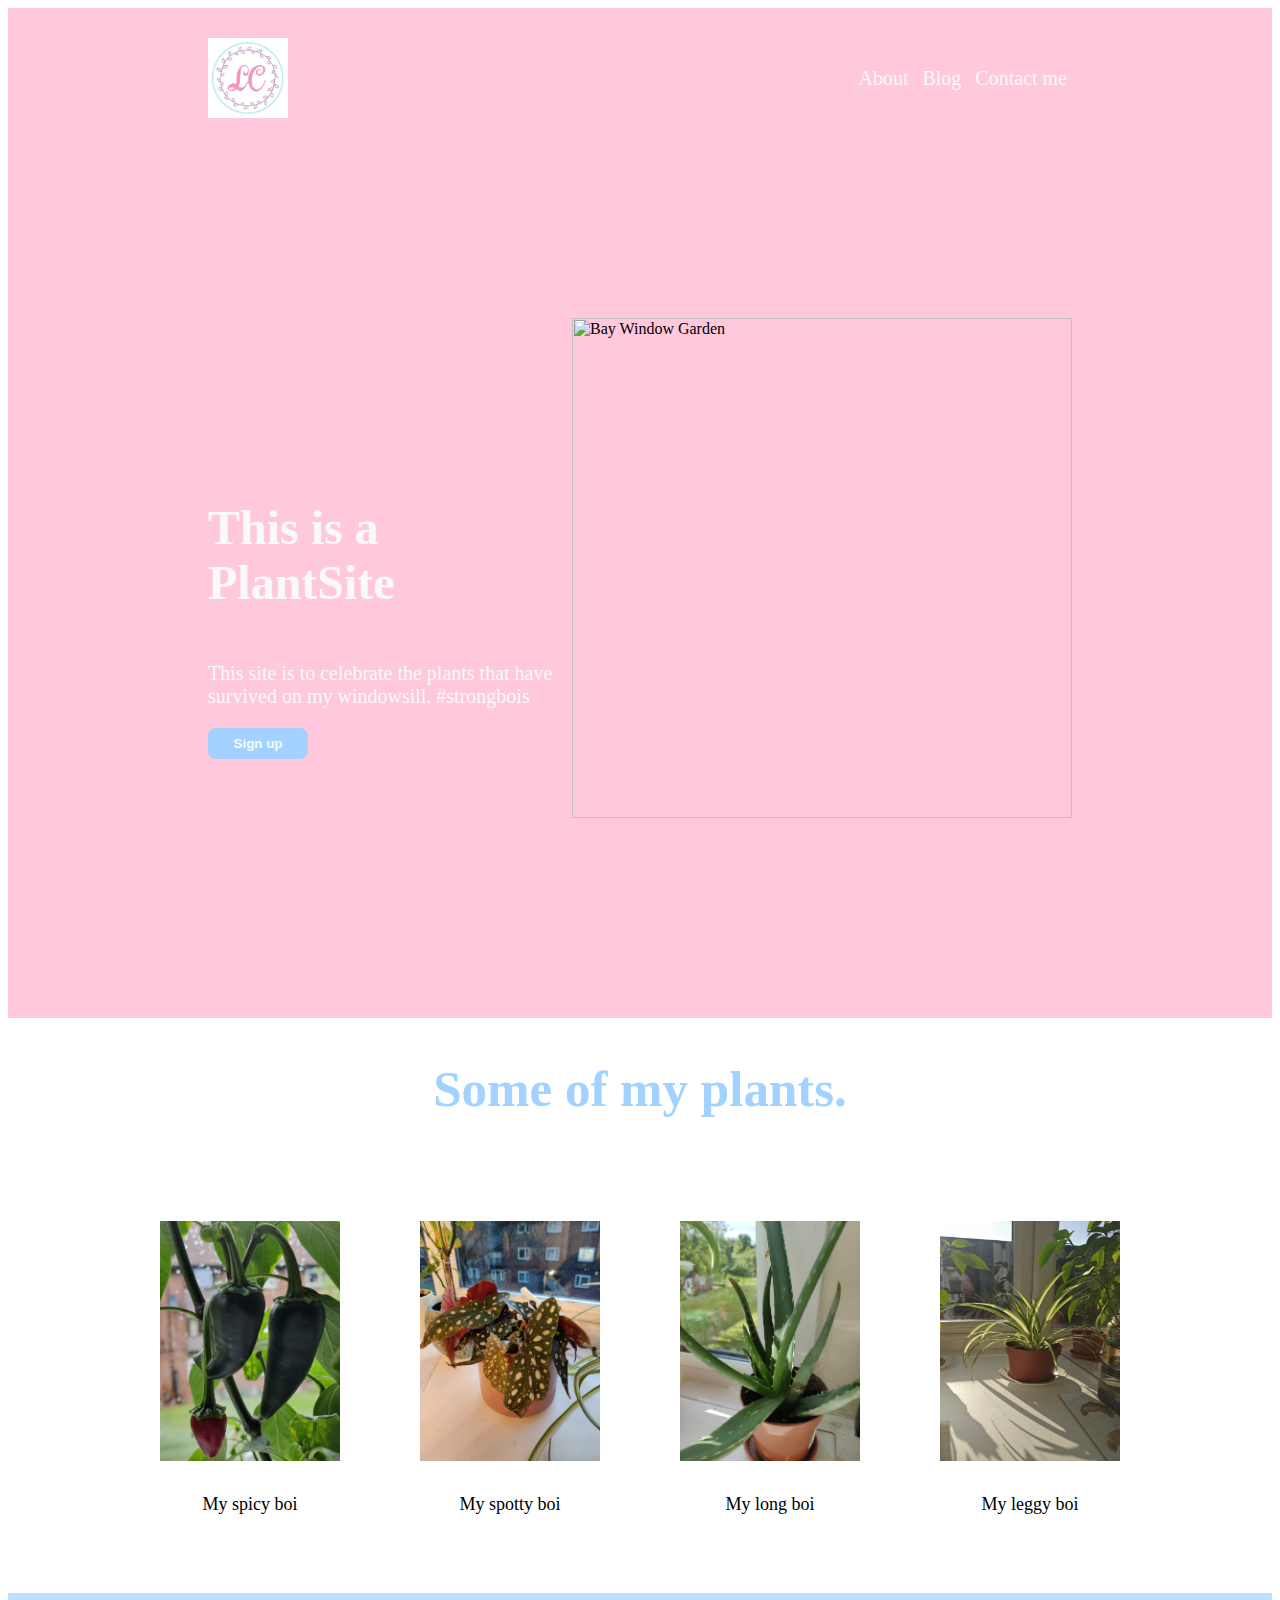
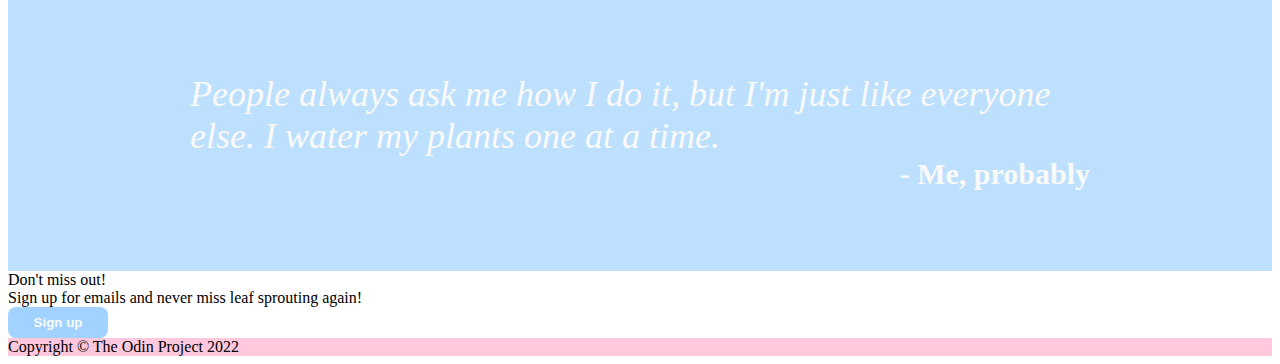
==== commit 0058bd55: "section three quote updates" ====
--- a/landing-page/index.html
+++ b/landing-page/index.html
@@ -55,8 +55,10 @@
         </div>
     </div>
     <div class="secthree">
-        <em>People always ask me how I do it, but I'm just like everyone else. I water my plants one at a time.</em>
-        <strong> - Me, probably</strong>
+        <div class="quotebox">
+            <em>People always ask me how I do it, but I'm just like everyone else. I water my plants one at a time.</em>
+            <strong> - Me, probably</strong>
+        </div>
     </div>
     <div class="secfour">
         <div class="signupbox">
--- a/landing-page/style.css
+++ b/landing-page/style.css
@@ -91,21 +91,26 @@
 /* section three */
 .secthree {
     background-color: #bde0fe;
+    padding: 80px;
+    display: flex;
+    justify-content: center;
+    align-items: center;
+}
+
+.quotebox {
     display: flex;
     flex-direction: column;
     align-items: center;
     font-size: 36px;
     color: #f9faf8;
+    width: 900px;
 }
 
-.secthree>em {
-    width: 800px;
-}
 
-.secthree>strong {
+.quotebox>strong {
     display: flex;
     align-self: flex-end;
-
+    font-size: 30px;
 }
 
 /* section four */
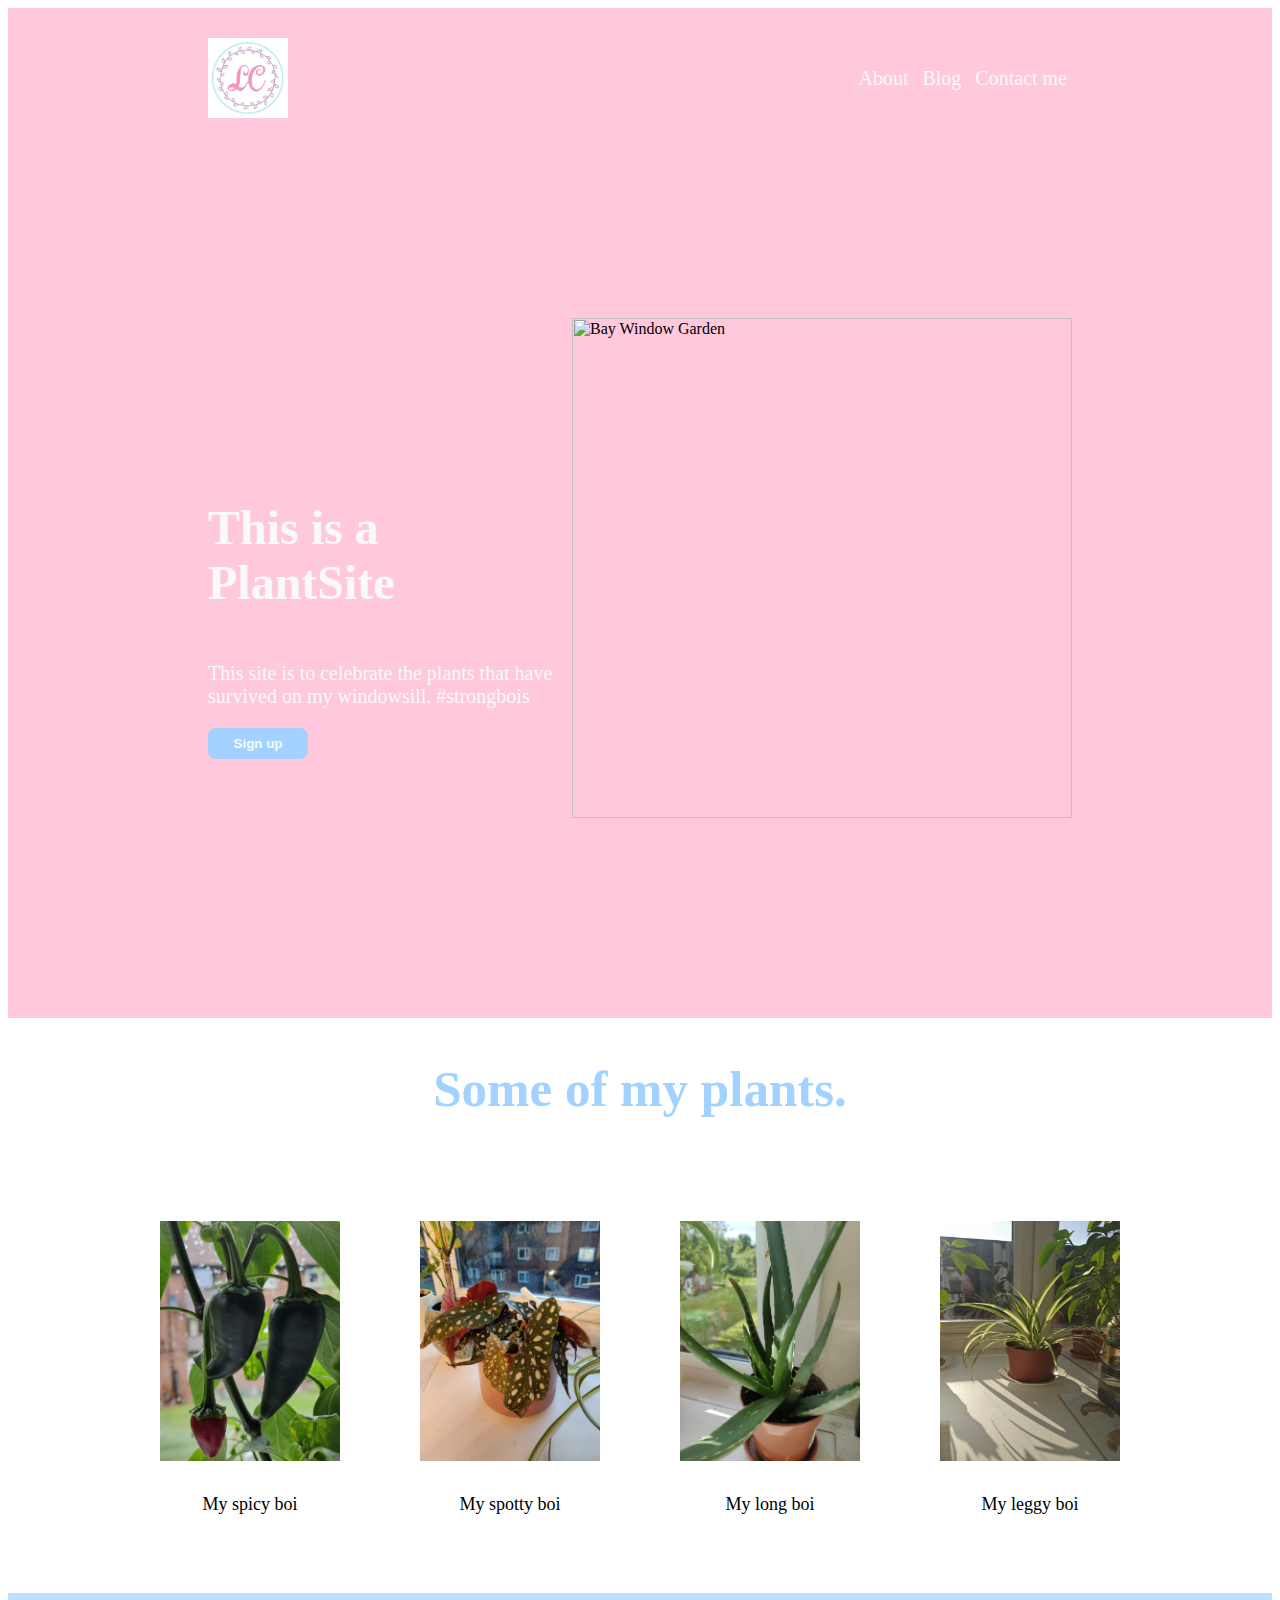
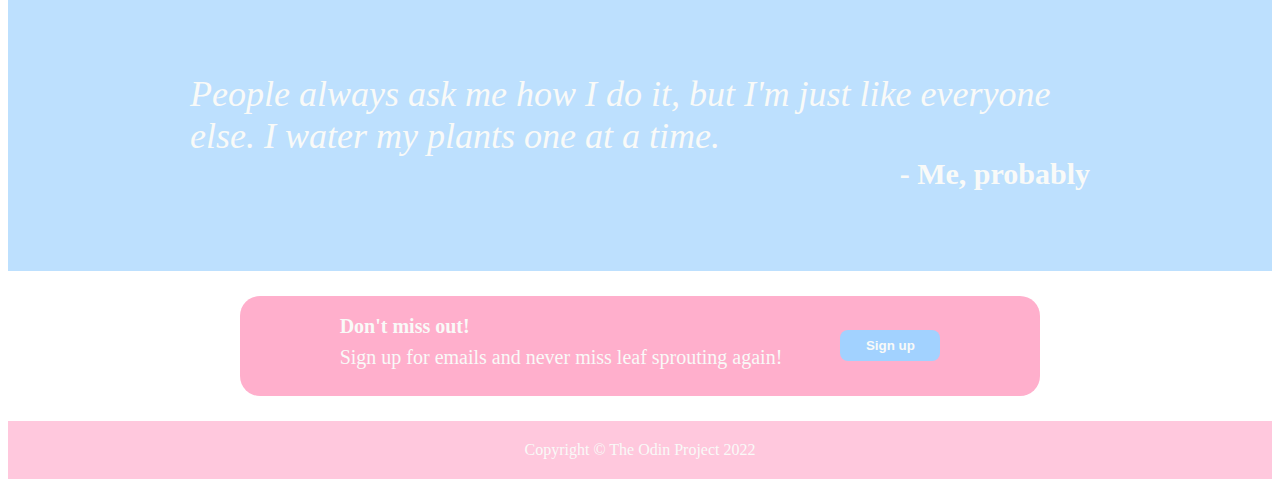
==== commit f9774b47: "section four and footer" ====
--- a/landing-page/index.html
+++ b/landing-page/index.html
@@ -62,12 +62,14 @@
     </div>
     <div class="secfour">
         <div class="signupbox">
-            <div class="signtext">
-                <div>Don't miss out!</div>
-                <div>Sign up for emails and never miss leaf sprouting again!</div>
-            </div>
-            <div class="button">
-                <button>Sign up</button>
+            <div class="centerbox">
+                <div class="signtext">
+                    <strong>Don't miss out!</strong>
+                    <p>Sign up for emails and never miss leaf sprouting again!</p>
+                </div>
+                <div class="button">
+                    <button>Sign up</button>
+                </div>
             </div>
         </div>
     </div>
--- a/landing-page/style.css
+++ b/landing-page/style.css
@@ -106,7 +106,6 @@
     width: 900px;
 }
 
-
 .quotebox>strong {
     display: flex;
     align-self: flex-end;
@@ -114,8 +113,42 @@
 }
 
 /* section four */
+.secfour {
+    display: flex;
+    justify-content: center;
+    margin: 25px;
+
+}
+
+.signupbox {
+    background-color: #ffafcc;
+    width: 800px;
+    height: 100px;
+    border-radius: 20px;
+    display: flex;
+    flex-direction: row;
+    justify-content: center;
+}
+
+.centerbox {
+    display: flex;
+    flex-direction: row;
+    gap: 50px;
+    color: #f9faf8;
+    align-items: center;
+    font-size: 20px;
+}
+
+.signtext>p {
+    margin: 8px;
+    margin-left: 0px;
+}
 
 /* footer */
 .footer {
     background-color: #ffc8dd;
+    color: #f9faf8;
+    display: flex;
+    justify-content: center;
+    padding: 20px;
 }